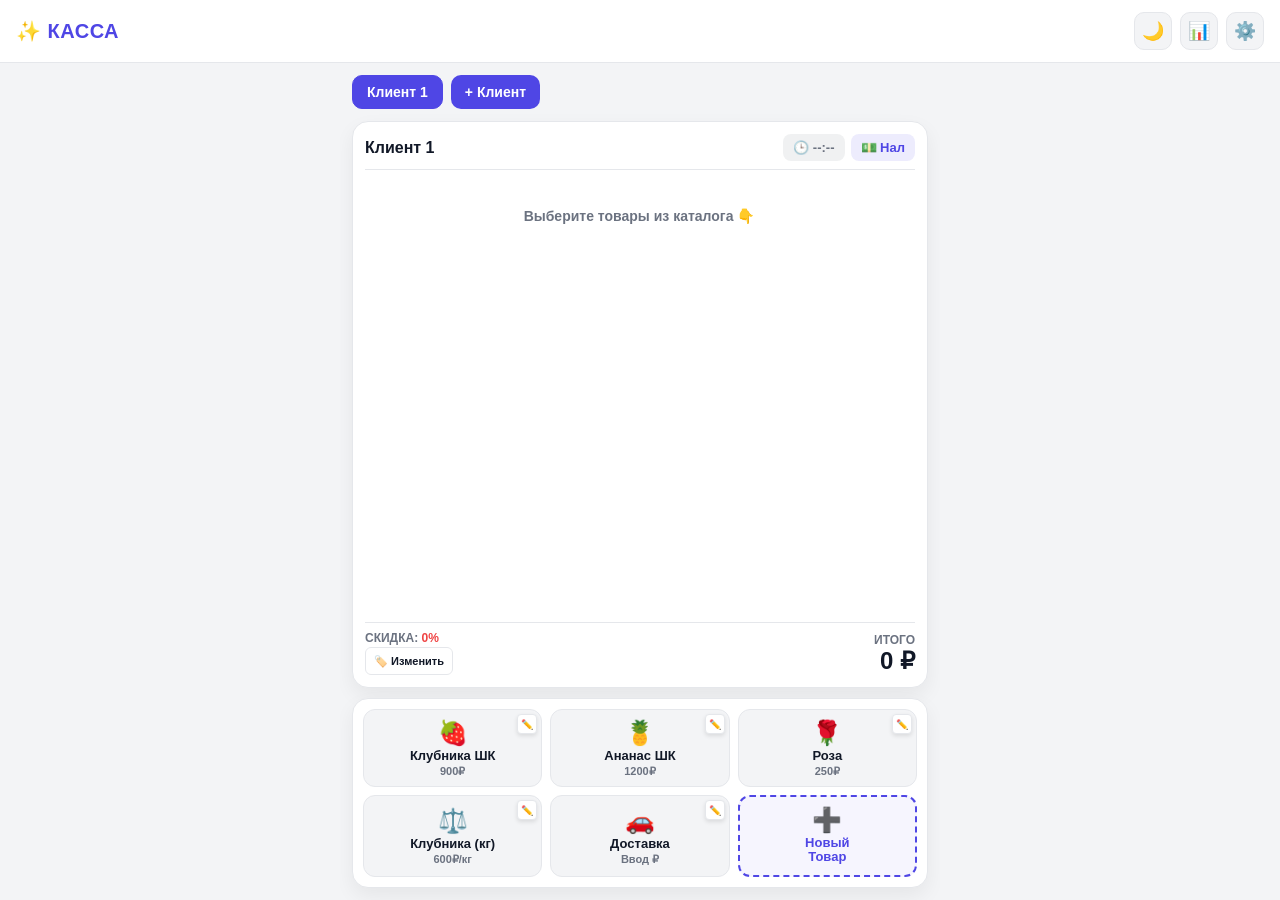
==== index.html @ 8dd8ebcc "Update API model version in fetch request" ====
<!DOCTYPE html>
<html lang="ru">
<head>
    <meta charset="UTF-8">
    <meta name="viewport" content="width=device-width, initial-scale=1.0, maximum-scale=1.0, user-scalable=no, viewport-fit=cover">
    <title>Моя Касса с Gemini</title>
    <style>
        :root {
            --bg-gradient: #f3f4f6;
            --glass-card: #ffffff;
            --text-main: #111827;
            --text-muted: #6b7280;
            --primary: #4f46e5;
            --accent-green: #10b981;
            --accent-red: #ef4444;
            --border: #e5e7eb;
            --shadow: 0 8px 20px rgba(0, 0, 0, 0.06);
        }

        [data-theme="dark"] {
            --bg-gradient: #0f172a;
            --glass-card: #1e293b;
            --text-main: #f8fafc;
            --text-muted: #94a3b8;
            --primary: #6366f1;
            --accent-green: #34d399;
            --accent-red: #f87171;
            --border: #334155;
            --shadow: 0 8px 20px rgba(0, 0, 0, 0.3);
        }

        * { box-sizing: border-box; margin: 0; padding: 0; font-family: -apple-system, BlinkMacSystemFont, "Segoe UI", Roboto, Helvetica, Arial, sans-serif; -webkit-tap-highlight-color: transparent; }

        body {
            background: var(--bg-gradient); color: var(--text-main);
            height: 100vh; height: 100dvh; display: flex; flex-direction: column; overflow: hidden;
        }

        header {
            display: flex; justify-content: space-between; align-items: center;
            padding: 12px 16px; background: var(--glass-card); border-bottom: 1px solid var(--border);
            flex-shrink: 0;
        }
        .brand { font-size: 20px; font-weight: 800; color: var(--primary); letter-spacing: 0.5px; }
        .header-tools { display: flex; gap: 8px; }
        .btn-icon {
            width: 38px; height: 38px; border-radius: 10px; background: var(--bg-gradient);
            border: 1px solid var(--border); display: flex; align-items: center; justify-content: center;
            font-size: 18px; cursor: pointer; color: var(--text-main);
        }

        .workspace {
            flex: 1; display: flex; flex-direction: column; padding: 12px; gap: 10px; overflow: hidden; max-width: 600px; width: 100%; margin: 0 auto;
        }

        /* ТАБЫ */
        .clients-bar {
            display: flex; gap: 8px; overflow-x: auto; padding-bottom: 2px; flex-shrink: 0;
        }
        .client-tab {
            background: var(--glass-card); border: 1px solid var(--border);
            padding: 8px 14px; border-radius: 10px; font-size: 14px; font-weight: 700;
            white-space: nowrap; cursor: pointer; color: var(--text-muted); display: flex; align-items: center; gap: 6px;
        }
        .client-tab.active { background: var(--primary); color: #fff; border-color: var(--primary); }
        .client-tab-add { background: var(--primary); color: #fff; border: none; }

        /* КАРТОЧКА ЧЕКА */
        .receipt-card {
            flex: 1; min-height: 0; background: var(--glass-card); border: 1px solid var(--border);
            border-radius: 16px; display: flex; flex-direction: column; padding: 12px; overflow: hidden; box-shadow: var(--shadow);
        }

        .receipt-header-row {
            display: flex; justify-content: space-between; align-items: center; margin-bottom: 8px;
            padding-bottom: 8px; border-bottom: 1px solid var(--border); flex-shrink: 0;
        }
        .client-input {
            background: transparent; border: none; font-size: 16px; font-weight: 700; color: var(--text-main); outline: none; width: 50%;
        }
        .header-badges { display: flex; gap: 6px; align-items: center; }
        .pay-badge, .time-badge {
            background: rgba(79, 70, 229, 0.1); color: var(--primary); padding: 6px 10px;
            border-radius: 8px; font-size: 13px; font-weight: 700; cursor: pointer;
        }
        .time-badge { background: rgba(107, 114, 128, 0.1); color: var(--text-muted); }

        .cart-list {
            flex: 1; min-height: 0; overflow-y: auto; display: flex; flex-direction: column; gap: 8px; padding-right: 2px;
        }

        .cart-item {
            display: flex; justify-content: space-between; align-items: center;
            background: var(--bg-gradient); padding: 10px 12px; border-radius: 12px; border: 1px solid var(--border);
            cursor: pointer; transition: background 0.1s; flex-shrink: 0;
        }
        .cart-item:active { opacity: 0.8; }
        .cart-item-info h5 { font-size: 15px; font-weight: 700; margin-bottom: 2px; }
        .cart-item-info span { font-size: 13px; color: var(--text-muted); font-weight: 600; }
        
        .cart-item-controls { display: flex; align-items: center; gap: 6px; }
        .mini-btn {
            width: 28px; height: 28px; border-radius: 6px; border: 1px solid var(--border); background: var(--glass-card);
            color: var(--text-main); font-weight: 700; display: flex; align-items: center; justify-content: center; cursor: pointer; font-size: 14px;
        }
        .mini-btn.del { color: var(--accent-red); }

        .receipt-footer {
            margin-top: 8px; padding-top: 8px; border-top: 1px solid var(--border);
            display: flex; justify-content: space-between; align-items: flex-end; flex-shrink: 0;
        }
        .total-label { font-size: 12px; text-transform: uppercase; color: var(--text-muted); font-weight: 700; }
        .total-sum { font-size: 24px; font-weight: 900; }

        /* КАТАЛОГ СЕТКА */
        .catalog-container {
            height: 190px; background: var(--glass-card); border: 1px solid var(--border);
            border-radius: 16px; padding: 10px; display: grid; grid-template-columns: repeat(3, 1fr);
            gap: 8px; overflow-y: auto; flex-shrink: 0; box-shadow: var(--shadow);
        }

        .product-tile {
            background: var(--bg-gradient); border: 1px solid var(--border); border-radius: 12px;
            padding: 8px; display: flex; flex-direction: column; align-items: center; justify-content: center;
            cursor: pointer; text-align: center; position: relative; height: 100%;
        }
        .product-tile .icon { font-size: 24px; margin-bottom: 2px; }
        .product-tile .name { font-size: 13px; font-weight: 700; color: var(--text-main); line-height: 1.1; margin-bottom: 2px;}
        .product-tile .price { font-size: 11px; font-weight: 600; color: var(--text-muted); }
        .product-tile.add-tile { border: 2px dashed var(--primary); background: rgba(79, 70, 229, 0.05); }
        .product-tile.add-tile .name { color: var(--primary); }

        .edit-prod-btn {
            position: absolute; top: 4px; right: 4px; width: 20px; height: 20px;
            background: var(--glass-card); border: 1px solid var(--border); border-radius: 4px;
            display: flex; align-items: center; justify-content: center; font-size: 10px;
            color: var(--text-muted); cursor: pointer; box-shadow: 0 2px 4px rgba(0,0,0,0.1);
        }

        /* МОДАЛКИ */
        .overlay {
            display: none; position: fixed; inset: 0; background: rgba(0,0,0,0.5); backdrop-filter: blur(4px);
            z-index: 100; justify-content: center; align-items: center; padding: 16px;
        }
        .modal {
            background: var(--glass-card); width: 100%; max-width: 360px; border-radius: 20px;
            padding: 20px; border: 1px solid var(--border); box-shadow: 0 20px 40px rgba(0,0,0,0.2);
        }
        .modal-title { font-size: 18px; font-weight: 800; margin-bottom: 14px; display: flex; justify-content: space-between; align-items: center; }
        .input-box, .select-box {
            width: 100%; background: var(--bg-gradient); border: 1px solid var(--border);
            padding: 12px; border-radius: 12px; font-size: 15px; font-weight: 600; color: var(--text-main); outline: none; margin-bottom: 10px;
        }
        .btn-action {
            width: 100%; padding: 14px; border-radius: 12px; border: none; font-size: 15px; font-weight: 700; cursor: pointer;
        }
        .btn-action.primary { background: var(--primary); color: #fff; margin-top: 4px; }
        .btn-action.gemini { background: linear-gradient(135deg, #6366f1, #a855f7); color: #fff; margin-top: 8px; }
        .btn-action.secondary { background: var(--bg-gradient); color: var(--text-main); border: 1px solid var(--border); margin-bottom: 6px; text-align: left; }
        
        .preset-weights { display: grid; grid-template-columns: repeat(3, 1fr); gap: 6px; margin-bottom: 10px; }
        .preset-btn { background: var(--bg-gradient); border: 1px solid var(--border); padding: 10px; border-radius: 8px; font-weight: 700; cursor: pointer; font-size: 13px; text-align: center; color: var(--text-main); }
        
        .report-box {
            background: var(--bg-gradient); padding: 12px; border-radius: 12px; font-family: monospace;
            font-size: 12px; max-height: 40vh; overflow-y: auto; border: 1px solid var(--border); margin-bottom: 10px; white-space: pre-wrap;
        }

        .ai-analysis-output {
            background: var(--bg-gradient); padding: 12px; border-radius: 12px; font-size: 13px;
            max-height: 45vh; overflow-y: auto; border: 1px solid var(--border); margin-bottom: 10px; line-height: 1.4;
        }
    </style>
</head>
<body data-theme="light">

    <header>
        <div class="brand">✨ КАССА</div>
        <div class="header-tools">
            <div class="btn-icon" onclick="toggleTheme()" id="themeBtn">🌙</div>
            <div class="btn-icon" onclick="openReport()">📊</div>
            <div class="btn-icon" onclick="openSettings()">⚙️</div>
        </div>
    </header>

    <div class="workspace">
        <!-- ТАБЫ КЛИЕНТОВ -->
        <div class="clients-bar" id="clientsBar">
            <button class="client-tab client-tab-add" onclick="addNewClient()">+ Клиент</button>
        </div>

        <!-- ЧЕК КЛИЕНТА -->
        <div class="receipt-card">
            <div class="receipt-header-row">
                <input type="text" class="client-input" id="clientNameInput" placeholder="Клиент..." oninput="updateClientName()">
                <div class="header-badges">
                    <div class="time-badge" id="timeBadge" onclick="openModal('modalTime')" title="Время перевода/терминала">🕒 --:--</div>
                    <div class="pay-badge" id="payBadge" onclick="openModal('modalPay')">💵 Нал</div>
                </div>
            </div>

            <div class="cart-list" id="cartList"></div>

            <div class="receipt-footer">
                <div>
                    <div class="total-label">Скидка: <span id="discountLabel" style="color:var(--accent-red)">0%</span></div>
                    <button class="mini-btn" style="width:auto; padding:0 8px; font-size:11px; margin-top:2px;" onclick="openModal('modalDiscount')">🏷️ Изменить</button>
                </div>
                <div style="text-align: right;">
                    <div class="total-label">ИТОГО</div>
                    <div class="total-sum" id="totalSum">0 ₽</div>
                </div>
            </div>
        </div>

        <!-- КАТАЛОГ -->
        <div class="catalog-container" id="catalogGrid"></div>
    </div>

    <!-- МОДАЛКА ВЕСА / ДОСТАВКИ -->
    <div class="overlay" id="modalWeight">
        <div class="modal">
            <div class="modal-title"><span id="weightModalTitle">Значение</span> <div class="btn-icon" style="width:30px; height:30px; font-size:12px;" onclick="closeModal('modalWeight')">✕</div></div>
            <div class="preset-weights" id="weightPresetsContainer">
                <div class="preset-btn" onclick="selectWeightPreset(250)">250 г</div>
                <div class="preset-btn" onclick="selectWeightPreset(500)">500 г</div>
                <div class="preset-btn" onclick="selectWeightPreset(1000)">1 кг</div>
            </div>
            <input type="number" class="input-box" id="weightInput" placeholder="Число...">
            <button class="btn-action primary" onclick="confirmWeightItem()">Добавить в чек</button>
        </div>
    </div>

    <!-- МОДАЛКА ВРЕМЕНИ -->
    <div class="overlay" id="modalTime">
        <div class="modal">
            <div class="modal-title">Время перевода/терминала <div class="btn-icon" style="width:30px; height:30px; font-size:12px;" onclick="closeModal('modalTime')">✕</div></div>
            <input type="text" class="input-box" id="timeInput" placeholder="например: 14:35">
            <button class="btn-action primary" onclick="saveTime()">Сохранить время</button>
            <button class="btn-action secondary" style="margin-top:6px; text-align:center;" onclick="clearTime()">Сбросить время</button>
        </div>
    </div>

    <!-- МОДАЛКА РЕДАКТИРОВАНИЯ ТОВАРА В ЧЕКЕ -->
    <div class="overlay" id="modalEditItem">
        <div class="modal">
            <div class="modal-title"><span id="editItemTitle">Изменить товар</span> <div class="btn-icon" style="width:30px; height:30px; font-size:12px;" onclick="closeModal('modalEditItem')">✕</div></div>
            <input type="number" class="input-box" id="editItemInput" placeholder="Новое значение...">
            <button class="btn-action primary" onclick="saveEditedItem()">Сохранить</button>
            <button class="btn-action secondary" style="color:var(--accent-red); margin-top:10px; text-align:center;" onclick="deleteEditedItem()">🗑️ Удалить</button>
        </div>
    </div>

    <!-- МОДАЛКА ДОБАВЛЕНИЯ ТОВАРА В КАТАЛОГ -->
    <div class="overlay" id="modalAddProduct">
        <div class="modal">
            <div class="modal-title">Новый товар <div class="btn-icon" style="width:30px; height:30px; font-size:12px;" onclick="closeModal('modalAddProduct')">✕</div></div>
            <input type="text" class="input-box" id="newProdName" placeholder="Название...">
            <input type="number" class="input-box" id="newProdPrice" placeholder="Цена (₽)...">
            <select class="select-box" id="newProdType">
                <option value="piece">Штучный</option>
                <option value="weight">Весовой (в граммах)</option>
                <option value="delivery">Произвольная доставка</option>
            </select>
            <button class="btn-action primary" onclick="saveNewProduct()">Добавить в каталог</button>
        </div>
    </div>

    <!-- МОДАЛКА ИЗМЕНЕНИЯ ТОВАРА КАТАЛОГА -->
    <div class="overlay" id="modalEditCatalog">
        <div class="modal">
            <div class="modal-title">Настройки товара <div class="btn-icon" style="width:30px; height:30px; font-size:12px;" onclick="closeModal('modalEditCatalog')">✕</div></div>
            <input type="text" class="input-box" id="editCatName" placeholder="Название">
            <input type="number" class="input-box" id="editCatPrice" placeholder="Цена">
            <select class="select-box" id="editCatType">
                <option value="piece">Штучный</option>
                <option value="weight">Весовой (в граммах)</option>
                <option value="delivery">Произвольная доставка</option>
            </select>
            <button class="btn-action primary" onclick="saveCatalogEdits()">💾 Сохранить</button>
            <button class="btn-action secondary" style="color:var(--accent-red); margin-top:10px; text-align:center;" onclick="deleteFromCatalog()">🗑️ Удалить</button>
        </div>
    </div>

    <!-- МОДАЛКА ОПЛАТЫ -->
    <div class="overlay" id="modalPay">
        <div class="modal">
            <div class="modal-title">Оплата <div class="btn-icon" style="width:30px; height:30px; font-size:12px;" onclick="closeModal('modalPay')">✕</div></div>
            <button class="btn-action secondary" style="color:var(--accent-green)" onclick="setPay('Нал')">💵 Наличные</button>
            <button class="btn-action secondary" style="color:var(--primary)" onclick="setPay('Перевод')">📱 Перевод</button>
            <button class="btn-action secondary" style="color:#f59e0b" onclick="setPay('Терминал')">💳 Терминал</button>
            <button class="btn-action secondary" style="color:var(--accent-red)" onclick="setPay('Долг')">📝 В долг</button>
        </div>
    </div>

    <!-- МОДАЛКА СКИДКИ -->
    <div class="overlay" id="modalDiscount">
        <div class="modal">
            <div class="modal-title">Скидка <div class="btn-icon" style="width:30px; height:30px; font-size:12px;" onclick="closeModal('modalDiscount')">✕</div></div>
            <div class="preset-weights" style="grid-template-columns: repeat(3, 1fr);">
                <div class="preset-btn" onclick="setDiscount(0)">0%</div>
                <div class="preset-btn" onclick="setDiscount(5)">5%</div>
                <div class="preset-btn" onclick="setDiscount(10)">10%</div>
                <div class="preset-btn" onclick="setDiscount(15)">15%</div>
                <div class="preset-btn" onclick="setDiscount(20)">20%</div>
                <div class="preset-btn" onclick="setDiscount(25)">25%</div>
            </div>
        </div>
    </div>

    <!-- МОДАЛКА ОТЧЕТА И GEMINI -->
    <div class="overlay" id="modalReport">
        <div class="modal" style="max-width: 400px;">
            <div class="modal-title">Отчет смены <div class="btn-icon" style="width:30px; height:30px; font-size:12px;" onclick="closeModal('modalReport')">✕</div></div>
            <div class="report-box" id="reportContent"></div>
            <button class="btn-action primary" onclick="copyReport()">📋 Скопировать отчет</button>
            <button class="btn-action gemini" onclick="runGeminiAnalysis()">🤖 Анализ с Gemini AI</button>
        </div>
    </div>

    <!-- МОДАЛКА РЕЗУЛЬТАТА АНАЛИЗА GEMINI -->
    <div class="overlay" id="modalGeminiResult">
        <div class="modal" style="max-width: 420px;">
            <div class="modal-title">🤖 Анализ Gemini AI <div class="btn-icon" style="width:30px; height:30px; font-size:12px;" onclick="closeModal('modalGeminiResult')">✕</div></div>
            <div class="ai-analysis-output" id="geminiOutputText">⏳ Анализируем данные смены...</div>
            <button class="btn-action primary" onclick="closeModal('modalGeminiResult')">Понятно</button>
        </div>
    </div>

    <!-- МОДАЛКА НАСТРОЕК -->
    <div class="overlay" id="modalSettings">
        <div class="modal">
            <div class="modal-title">Настройки <div class="btn-icon" style="width:30px; height:30px; font-size:12px;" onclick="closeModal('modalSettings')">✕</div></div>
            <div style="margin-bottom: 10px;">
                <label style="font-size:13px; font-weight:700; color:var(--text-muted); display:block; margin-bottom:4px;">Начальная касса (₽)</label>
                <input type="number" class="input-box" id="startCashInput" placeholder="0" oninput="updateStartCash()">
            </div>
            <div style="margin-bottom: 10px;">
                <label style="font-size:13px; font-weight:700; color:var(--text-muted); display:block; margin-bottom:4px;">Google Gemini API Ключ</label>
                <input type="password" class="input-box" id="apiKeyInput" placeholder="AIzaSy..." oninput="updateApiKey()">
            </div>
            <button class="btn-action secondary" style="color:var(--accent-red); text-align:center;" onclick="resetAllData()">🚨 Сбросить смену и данные</button>
        </div>
    </div>

    <script>
        let catalog = [
            { id: 1, name: "Клубника ШК", icon: "🍓", price: 900, type: "piece" },
            { id: 2, name: "Ананас ШК", icon: "🍍", price: 1200, type: "piece" },
            { id: 3, name: "Роза", icon: "🌹", price: 250, type: "piece" },
            { id: 4, name: "Клубника (кг)", icon: "⚖️", price: 600, type: "weight" },
            { id: 5, name: "Доставка", icon: "🚗", price: 0, type: "delivery" }
        ];

        let state = {
            theme: 'light',
            startCash: 0,
            expenses: 0,
            apiKey: '',
            activeClient: 0,
            clients: [{ id: 1, name: 'Клиент 1', items: [], pay: 'Нал', time: '', discount: 0 }]
        };

        let activeProductForModal = null;
        let editingItemUid = null;
        let editingCatalogId = null;

        function init() {
            try {
                const saved = localStorage.getItem('pos_state_v9');
                if (saved) state = JSON.parse(saved);
                const savedCat = localStorage.getItem('pos_cat_v9');
                if (savedCat) catalog = JSON.parse(savedCat);
            } catch(e) {}

            applyTheme();
            renderClientsBar();
            renderCatalog();
            renderActiveClient();
        }

        function saveData() { try { localStorage.setItem('pos_state_v9', JSON.stringify(state)); } catch(e) {} }
        function saveCatalog() { try { localStorage.setItem('pos_cat_v9', JSON.stringify(catalog)); } catch(e) {} }

        function applyTheme() {
            document.body.setAttribute('data-theme', state.theme);
            document.getElementById('themeBtn').innerText = state.theme === 'dark' ? '☀️' : '🌙';
        }

        function toggleTheme() {
            state.theme = state.theme === 'dark' ? 'light' : 'dark';
            applyTheme(); saveData();
        }

        function openModal(id) { 
            if(id === 'modalSettings') {
                document.getElementById('startCashInput').value = state.startCash || '';
                document.getElementById('apiKeyInput').value = state.apiKey || '';
            }
            document.getElementById(id).style.display = 'flex'; 
        }
        function closeModal(id) { document.getElementById(id).style.display = 'none'; }
        function openSettings() { openModal('modalSettings'); }

        function updateStartCash() {
            state.startCash = parseInt(document.getElementById('startCashInput').value) || 0;
            saveData();
        }

        function updateApiKey() {
            state.apiKey = document.getElementById('apiKeyInput').value.trim();
            saveData();
        }

        // КЛИЕНТЫ
        function renderClientsBar() {
            const bar = document.getElementById('clientsBar');
            bar.innerHTML = '';
            state.clients.forEach((cli, idx) => {
                bar.innerHTML += `
                    <div class="client-tab ${idx === state.activeClient ? 'active' : ''}" onclick="switchClient(${idx})">
                        ${cli.name || ('Клиент ' + (idx+1))} 
                        ${state.clients.length > 1 ? `<span onclick="event.stopPropagation(); removeClient(${idx})" style="opacity:0.6; margin-left:4px; font-size:14px;">✕</span>` : ''}
                    </div>
                `;
            });
            bar.innerHTML += `<button class="client-tab client-tab-add" onclick="addNewClient()">+ Клиент</button>`;
        }

        function addNewClient() {
            state.clients.push({ id: Date.now(), name: `Клиент ${state.clients.length + 1}`, items: [], pay: 'Нал', time: '', discount: 0 });
            state.activeClient = state.clients.length - 1;
            saveData(); renderClientsBar(); renderActiveClient();
        }

        function switchClient(idx) { state.activeClient = idx; renderClientsBar(); renderActiveClient(); }

        function removeClient(idx) {
            if(state.clients.length <= 1) return;
            state.clients.splice(idx, 1);
            if(state.activeClient >= state.clients.length) state.activeClient = state.clients.length - 1;
            saveData(); renderClientsBar(); renderActiveClient();
        }

        function getCurClient() { return state.clients[state.activeClient]; }

        function updateClientName() {
            getCurClient().name = document.getElementById('clientNameInput').value;
            saveData(); renderClientsBar();
        }

        function saveTime() {
            let val = document.getElementById('timeInput').value.trim();
            getCurClient().time = val;
            saveData(); renderActiveClient(); closeModal('modalTime');
        }

        function clearTime() {
            getCurClient().time = '';
            saveData(); renderActiveClient(); closeModal('modalTime');
        }

        // КАТАЛОГ
        function renderCatalog() {
            const grid = document.getElementById('catalogGrid');
            grid.innerHTML = '';
            catalog.forEach(item => {
                let priceSub = item.type === 'delivery' ? 'Ввод ₽' : (item.type === 'weight' ? `${item.price}₽/кг` : `${item.price}₽`);
                grid.innerHTML += `
                    <div class="product-tile" onclick="handleCatalogClick(${item.id})">
                        <div class="edit-prod-btn" onclick="openEditCatalogModal(${item.id}, event)">✏️</div>
                        <div class="icon">${item.icon || '📦'}</div>
                        <div class="name">${item.name}</div>
                        <div class="price">${priceSub}</div>
                    </div>
                `;
            });
            grid.innerHTML += `
                <div class="product-tile add-tile" onclick="openModal('modalAddProduct')">
                    <div class="icon">➕</div>
                    <div class="name">Новый<br>Товар</div>
                </div>
            `;
        }

        function openEditCatalogModal(id, event) {
            event.stopPropagation();
            const item = catalog.find(x => x.id === id);
            if(!item) return;
            editingCatalogId = id;
            document.getElementById('editCatName').value = item.name;
            document.getElementById('editCatPrice').value = item.price;
            document.getElementById('editCatType').value = item.type;
            openModal('modalEditCatalog');
        }

        function saveCatalogEdits() {
            let item = catalog.find(x => x.id === editingCatalogId);
            if(item) {
                item.name = document.getElementById('editCatName').value || item.name;
                item.price = parseInt(document.getElementById('editCatPrice').value) || 0;
                let newType = document.getElementById('editCatType').value;
                item.type = newType;
                item.icon = newType === 'weight' ? '⚖️' : (newType === 'delivery' ? '🚗' : '📦');
                saveCatalog(); renderCatalog(); closeModal('modalEditCatalog');
            }
        }

        function deleteFromCatalog() {
            if(confirm('Удалить товар из каталога?')) {
                catalog = catalog.filter(x => x.id !== editingCatalogId);
                saveCatalog(); renderCatalog(); closeModal('modalEditCatalog');
            }
        }

        function saveNewProduct() {
            let name = document.getElementById('newProdName').value.trim();
            let price = parseInt(document.getElementById('newProdPrice').value) || 0;
            let type = document.getElementById('newProdType').value;
            if(!name) return alert('Введите название');

            catalog.push({
                id: Date.now(),
                name: name,
                icon: type === 'weight' ? '⚖️' : (type === 'delivery' ? '🚗' : '📦'),
                price: price,
                type: type
            });
            saveCatalog(); renderCatalog(); closeModal('modalAddProduct');
            document.getElementById('newProdName').value = '';
            document.getElementById('newProdPrice').value = '';
        }

        function handleCatalogClick(id) {
            const item = catalog.find(x => x.id === id);
            if(!item) return;
            const cli = getCurClient();

            if (item.type === 'piece') {
                let existing = cli.items.find(i => i.catalogId === item.id && i.type === 'piece');
                if (existing) {
                    existing.qty += 1;
                    existing.sum = existing.qty * existing.price;
                } else {
                    cli.items.push({ uid: Date.now() + Math.random(), catalogId: item.id, icon: item.icon, name: item.name, qty: 1, unit: 'шт', price: item.price, sum: item.price, type: 'piece' });
                }
                saveData(); renderActiveClient();
            } else {
                activeProductForModal = item;
                document.getElementById('weightModalTitle').innerText = item.type === 'weight' ? `Вес: ${item.name}` : `Сумма доставки`;
                document.getElementById('weightInput').value = '';
                document.getElementById('weightPresetsContainer').style.display = item.type === 'weight' ? 'grid' : 'none';
                openModal('modalWeight');
                setTimeout(() => document.getElementById('weightInput').focus(), 100);
            }
        }

        function selectWeightPreset(grams) { document.getElementById('weightInput').value = grams; }

        function confirmWeightItem() {
            const val = parseInt(document.getElementById('weightInput').value) || 0;
            if(val <= 0 || !activeProductForModal) return;
            const cli = getCurClient();

            if (activeProductForModal.type === 'weight') {
                let sum = Math.round((val / 1000) * activeProductForModal.price);
                cli.items.push({ uid: Date.now() + Math.random(), catalogId: activeProductForModal.id, icon: activeProductForModal.icon, name: activeProductForModal.name, qty: val, unit: 'г', price: activeProductForModal.price, sum: sum, type: 'weight' });
            } else if (activeProductForModal.type === 'delivery') {
                cli.items.push({ uid: Date.now() + Math.random(), catalogId: activeProductForModal.id, icon: activeProductForModal.icon, name: activeProductForModal.name, qty: 1, unit: '', price: val, sum: val, type: 'delivery' });
            }

            saveData(); renderActiveClient(); closeModal('modalWeight');
        }

        // РАБОТА С ЧЕКОМ
        function changeQty(uid, delta, event) {
            if(event) event.stopPropagation();
            const cli = getCurClient();
            let idx = cli.items.findIndex(i => i.uid === uid);
            if(idx === -1) return;
            let item = cli.items[idx];

            if(item.type === 'piece') {
                item.qty += delta;
                if(item.qty <= 0) cli.items.splice(idx, 1);
                else item.sum = item.qty * item.price;
            } else {
                cli.items.splice(idx, 1);
            }
            saveData(); renderActiveClient();
        }

        function openEditItemModal(uid) {
            const cli = getCurClient();
            let item = cli.items.find(i => i.uid === uid);
            if(!item) return;
            editingItemUid = uid;
            document.getElementById('editItemTitle').innerText = `Изменить: ${item.name}`;
            document.getElementById('editItemInput').value = item.qty;
            openModal('modalEditItem');
            setTimeout(() => document.getElementById('editItemInput').focus(), 100);
        }

        function saveEditedItem() {
            const val = parseInt(document.getElementById('editItemInput').value) || 0;
            if(val <= 0) { deleteEditedItem(); return; }
            const cli = getCurClient();
            let item = cli.items.find(i => i.uid === editingItemUid);
            if(item) {
                item.qty = val;
                if(item.type === 'weight') {
                    item.sum = Math.round((val / 1000) * item.price);
                } else if(item.type === 'piece') {
                    item.sum = val * item.price;
                } else if(item.type === 'delivery') {
                    item.sum = val;
                    item.price = val;
                }
            }
            saveData(); renderActiveClient(); closeModal('modalEditItem');
        }

        function deleteEditedItem() {
            const cli = getCurClient();
            cli.items = cli.items.filter(i => i.uid !== editingItemUid);
            saveData(); renderActiveClient(); closeModal('modalEditItem');
        }

        function renderActiveClient() {
            const cli = getCurClient();
            document.getElementById('clientNameInput').value = cli.name || '';
            document.getElementById('payBadge').innerText = `💵 ${cli.pay}`;
            
            const timeBadge = document.getElementById('timeBadge');
            if(cli.time) {
                timeBadge.innerText = `🕒 ${cli.time}`;
                timeBadge.style.color = 'var(--primary)';
            } else {
                timeBadge.innerText = `🕒 --:--`;
                timeBadge.style.color = 'var(--text-muted)';
            }
            
            document.getElementById('discountLabel').innerText = `${cli.discount}%`;

            const list = document.getElementById('cartList');
            list.innerHTML = '';
            let rawSum = 0;

            if(!cli.items || cli.items.length === 0) {
                list.innerHTML = `<div style="text-align:center; padding:30px 0; color:var(--text-muted); font-size:14px; font-weight:600;">Выберите товары из каталога 👇</div>`;
            } else {
                cli.items.forEach(it => {
                    rawSum += it.sum;
                    let controls = it.type === 'piece' ? `
                        <button class="mini-btn ${it.qty === 1 ? 'del' : ''}" onclick="changeQty(${it.uid}, -1, event)">${it.qty === 1 ? '✕' : '-'}</button>
                        <span style="font-size:14px; font-weight:800; min-width:20px; text-align:center;">${it.qty}</span>
                        <button class="mini-btn" onclick="changeQty(${it.uid}, 1, event)">+</button>
                    ` : `
                        <span style="font-size:13px; font-weight:700; margin-right:4px;">${it.qty}${it.unit}</span>
                        <button class="mini-btn del" onclick="changeQty(${it.uid}, -1, event)">✕</button>
                    `;

                    list.innerHTML += `
                        <div class="cart-item" onclick="openEditItemModal(${it.uid})">
                            <div class="cart-item-info">
                                <h5>${it.icon} ${it.name}</h5>
                                <span>${it.sum.toLocaleString('ru-RU')} ₽</span>
                            </div>
                            <div class="cart-item-controls" onclick="event.stopPropagation()">${controls}</div>
                        </div>
                    `;
                });
            }

            let finalSum = Math.round(rawSum * (1 - cli.discount / 100));
            document.getElementById('totalSum').innerText = `${finalSum.toLocaleString('ru-RU')} ₽`;
        }

        function setPay(method) { 
            getCurClient().pay = method; 
            saveData(); renderActiveClient(); closeModal('modalPay'); 
            if(method === 'Перевод' || method === 'Терминал') {
                document.getElementById('timeInput').value = getCurClient().time || '';
                openModal('modalTime');
            }
        }
        
        function setDiscount(val) { getCurClient().discount = val; saveData(); renderActiveClient(); closeModal('modalDiscount'); }

        function resetAllData() {
            if(confirm('Сбросить смену и данные?')) {
                localStorage.clear();
                location.reload();
            }
        }

        function generateReport() {
            let txt = `🍓ОТЧЕТ ПО СМЕНЕ🍓\n`;
            
            let totalCash = 0;
            let totalCard = 0;
            let totalDelivery = 0;

            state.clients.forEach((cli, idx) => {
                if(!cli.items || cli.items.length === 0) return;
                
                txt += `\n👤 ${cli.name || ('Клиент ' + (idx+1))}\n`;
                let sub = 0;

                cli.items.forEach(it => {
                    txt += `• ${it.name} (${it.qty}${it.unit}) — ${it.sum} руб\n`;
                    sub += it.sum;
                    if(it.type === 'delivery') {
                        totalDelivery += it.sum;
                    }
                });

                let final = Math.round(sub * (1 - cli.discount / 100));

                if(cli.discount > 0) {
                    txt += `Скидка: ${cli.discount}%\n`;
                }

                if(cli.pay === 'Нал') {
                    totalCash += final;
                    txt += `💳 Оплата: Наличные (${final} руб)\n`;
                } else if(cli.pay === 'Перевод') {
                    totalCard += final;
                    txt += `💳 Оплата: Перевод${cli.time ? ' ' + cli.time : ''} (${final} руб)\n`;
                } else if(cli.pay === 'Терминал') {
                    totalCard += final;
                    txt += `💳 Оплата: Терминал${cli.time ? ' ' + cli.time : ''} (${final} руб)\n`;
                } else {
                    totalCard += final;
                    txt += `💳 Оплата: ${cli.pay} (${final} руб)\n`;
                }
            });

            let deliveryFromCash = Math.min(totalCash, totalDelivery);
            let remainingDelivery = totalDelivery - deliveryFromCash;
            
            let finalNetCash = totalCash - deliveryFromCash;
            let finalStartCash = state.startCash - remainingDelivery;
            let totalRevenue = finalNetCash + totalCard;

            txt += `\n-------------------\n`;
            txt += `💸 Расходы: ${state.expenses} руб\n`;
            txt += `💵 Наличные: ${finalNetCash} руб\n`;
            if(totalDelivery > 0) {
                txt += `(Доставка: -${totalDelivery} руб)\n`;
            }
            if(state.startCash > 0 || remainingDelivery > 0) {
                txt += `🏦 Начальная касса: ${finalStartCash} руб${remainingDelivery > 0 ? ` (вычтен остаток доставки: -${remainingDelivery} руб)` : ''}\n`;
            }
            txt += `📱 Переводы/Терминал: ${totalCard} руб\n`;
            txt += `💰 ИТОГО КАССА: ${totalRevenue - state.expenses} руб`;

            return txt;
        }

        function openReport() {
            document.getElementById('reportContent').innerText = generateReport();
            openModal('modalReport');
        }

        function copyReport() {
            navigator.clipboard.writeText(generateReport()).then(() => alert('Отчет скопирован!'));
        }

        // Автоматический анализ с помощью Gemini API
        async function runGeminiAnalysis() {
            const apiKey = state.apiKey;
            if (!apiKey) {
                alert("Пожалуйста, укажите ваш Gemini API ключ в настройках (⚙️), чтобы запускать анализ прямо в приложении.");
                openSettings();
                return;
            }

            closeModal('modalReport');
            openModal('modalGeminiResult');
            document.getElementById('geminiOutputText').innerText = "⏳ Отправка отчета в Gemini и анализ данных...";

            const reportText = generateReport();
            const prompt = `Проанализируй этот отчет по кассе смены, выдели, что больше предпочитают по оплате, какие товары больше всего покупают, и дай краткие полезные рекомендации для бизнеса:\n\n` + reportText;

            try {
                const response = await fetch(`https://generativelanguage.googleapis.com/v1beta/models/gemini-2.0-flash:generateContent?key=${apiKey}`, {
                    method: 'POST',
                    headers: { 'Content-Type': 'application/json' },
                    body: JSON.stringify({
                        contents: [{
                            parts: [{ text: prompt }]
                        }]
                    })
                });

                const data = await response.json();
                
                if (data.candidates && data.candidates[0].content.parts[0].text) {
                    let resultText = data.candidates[0].content.parts[0].text;
                    document.getElementById('geminiOutputText').innerText = resultText;
                } else if (data.error) {
                    document.getElementById('geminiOutputText').innerText = "Ошибка API: " + (data.error.message || JSON.stringify(data.error));
                } else {
                    document.getElementById('geminiOutputText').innerText = "Не удалось получить ответ от Gemini.";
                }
            } catch (error) {
                document.getElementById('geminiOutputText').innerText = "Ошибка сети при обращении к Gemini API: " + error.message;
            }
        }

        window.onload = init;
    </script>
</body>
</html>
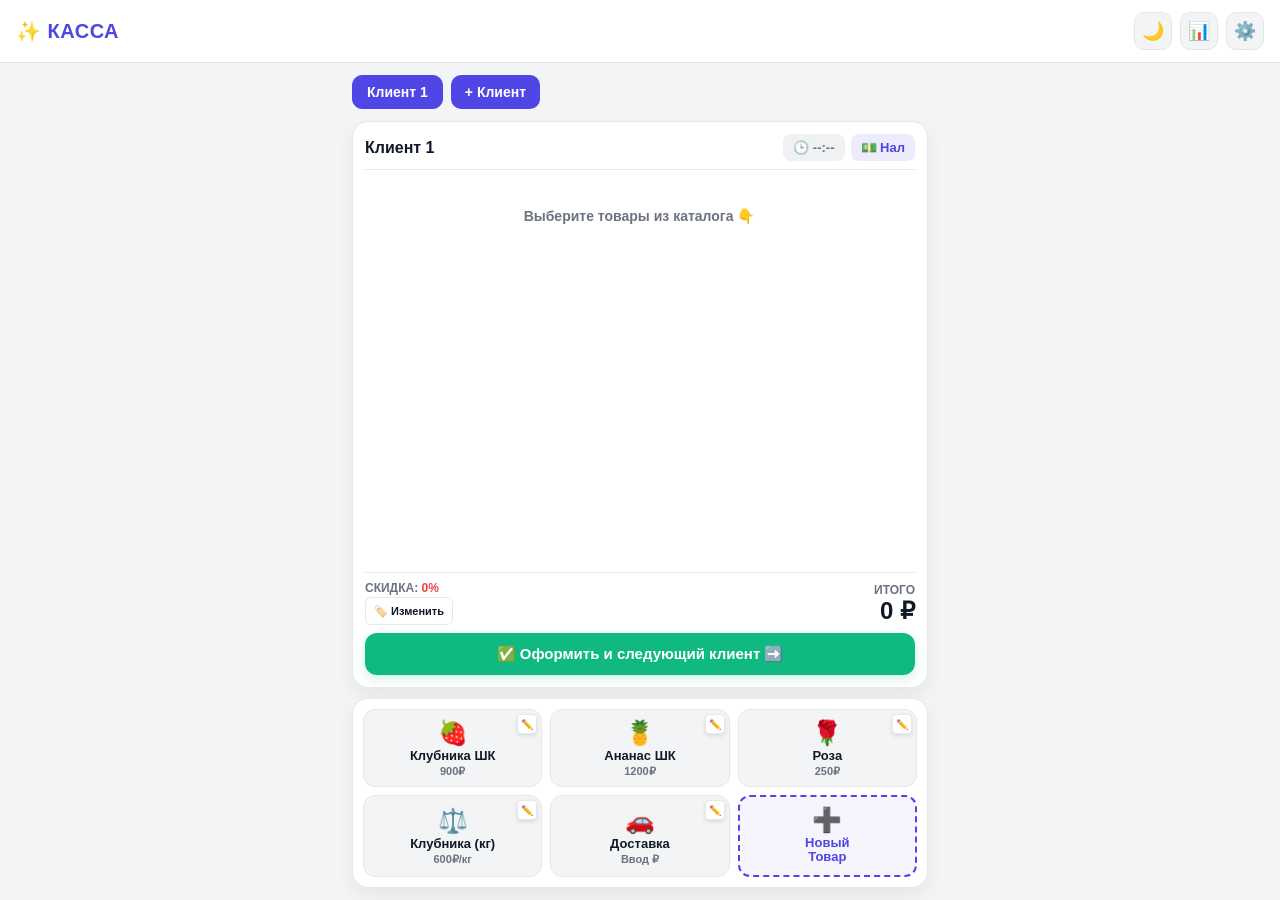
==== commit a941d903: "Add checkout button and update localStorage keys" ====
--- a/index.html
+++ b/index.html
@@ -112,6 +112,12 @@
         .total-label { font-size: 12px; text-transform: uppercase; color: var(--text-muted); font-weight: 700; }
         .total-sum { font-size: 24px; font-weight: 900; }
 
+        .checkout-btn {
+            margin-top: 8px; width: 100%; background: var(--accent-green); color: #fff; border: none;
+            padding: 12px; border-radius: 12px; font-size: 15px; font-weight: 800; cursor: pointer; flex-shrink: 0;
+            box-shadow: 0 4px 12px rgba(16, 185, 129, 0.2); display: flex; align-items: center; justify-content: center; gap: 6px;
+        }
+
         /* КАТАЛОГ СЕТКА */
         .catalog-container {
             height: 190px; background: var(--glass-card); border: 1px solid var(--border);
@@ -211,6 +217,10 @@
                     <div class="total-sum" id="totalSum">0 ₽</div>
                 </div>
             </div>
+
+            <button class="checkout-btn" onclick="finishAndNextClient()">
+                ✅ Оформить и следующий клиент ➡️
+            </button>
         </div>
 
         <!-- КАТАЛОГ -->
@@ -367,9 +377,9 @@
 
         function init() {
             try {
-                const saved = localStorage.getItem('pos_state_v9');
+                const saved = localStorage.getItem('pos_state_v10');
                 if (saved) state = JSON.parse(saved);
-                const savedCat = localStorage.getItem('pos_cat_v9');
+                const savedCat = localStorage.getItem('pos_cat_v10');
                 if (savedCat) catalog = JSON.parse(savedCat);
             } catch(e) {}
 
@@ -379,8 +389,8 @@
             renderActiveClient();
         }
 
-        function saveData() { try { localStorage.setItem('pos_state_v9', JSON.stringify(state)); } catch(e) {} }
-        function saveCatalog() { try { localStorage.setItem('pos_cat_v9', JSON.stringify(catalog)); } catch(e) {} }
+        function saveData() { try { localStorage.setItem('pos_state_v10', JSON.stringify(state)); } catch(e) {} }
+        function saveCatalog() { try { localStorage.setItem('pos_cat_v10', JSON.stringify(catalog)); } catch(e) {} }
 
         function applyTheme() {
             document.body.setAttribute('data-theme', state.theme);
@@ -428,7 +438,16 @@
         }
 
         function addNewClient() {
-            state.clients.push({ id: Date.now(), name: `Клиент ${state.clients.length + 1}`, items: [], pay: 'Нал', time: '', discount: 0 });
+            let nextNum = state.clients.length + 1;
+            state.clients.push({ id: Date.now(), name: `Клиент ${nextNum}`, items: [], pay: 'Нал', time: '', discount: 0 });
+            state.activeClient = state.clients.length - 1;
+            saveData(); renderClientsBar(); renderActiveClient();
+        }
+
+        function finishAndNextClient() {
+            // Создаем нового клиента автоматически и переключаемся на него
+            let nextNum = state.clients.length + 1;
+            state.clients.push({ id: Date.now(), name: `Клиент ${nextNum}`, items: [], pay: 'Нал', time: '', discount: 0 });
             state.activeClient = state.clients.length - 1;
             saveData(); renderClientsBar(); renderActiveClient();
         }
@@ -767,7 +786,6 @@
             navigator.clipboard.writeText(generateReport()).then(() => alert('Отчет скопирован!'));
         }
 
-        // Автоматический анализ с помощью Gemini API
         async function runGeminiAnalysis() {
             const apiKey = state.apiKey;
             if (!apiKey) {
@@ -783,29 +801,48 @@
             const reportText = generateReport();
             const prompt = `Проанализируй этот отчет по кассе смены, выдели, что больше предпочитают по оплате, какие товары больше всего покупают, и дай краткие полезные рекомендации для бизнеса:\n\n` + reportText;
 
-            try {
-                const response = await fetch(`https://generativelanguage.googleapis.com/v1beta/models/gemini-2.0-flash:generateContent?key=${apiKey}`, {
-                    method: 'POST',
-                    headers: { 'Content-Type': 'application/json' },
-                    body: JSON.stringify({
-                        contents: [{
-                            parts: [{ text: prompt }]
-                        }]
-                    })
-                });
-
-                const data = await response.json();
-                
-                if (data.candidates && data.candidates[0].content.parts[0].text) {
-                    let resultText = data.candidates[0].content.parts[0].text;
-                    document.getElementById('geminiOutputText').innerText = resultText;
-                } else if (data.error) {
-                    document.getElementById('geminiOutputText').innerText = "Ошибка API: " + (data.error.message || JSON.stringify(data.error));
-                } else {
-                    document.getElementById('geminiOutputText').innerText = "Не удалось получить ответ от Gemini.";
+            const models = ['gemini-2.0-flash', 'gemini-1.5-flash', 'gemini-1.5-pro'];
+            let success = false;
+            let lastErrorMsg = "";
+
+            for (const model of models) {
+                try {
+                    document.getElementById('geminiOutputText').innerText = `⏳ Пробуем модель ${model}...`;
+                    
+                    const response = await fetch(`https://generativelanguage.googleapis.com/v1beta/models/${model}:generateContent?key=${apiKey}`, {
+                        method: 'POST',
+                        headers: { 'Content-Type': 'application/json' },
+                        body: JSON.stringify({
+                            contents: [{
+                                parts: [{ text: prompt }]
+                            }]
+                        })
+                    });
+
+                    const data = await response.json();
+                    
+                    if (data.candidates && data.candidates[0].content.parts[0].text) {
+                        document.getElementById('geminiOutputText').innerText = data.candidates[0].content.parts[0].text;
+                        success = true;
+                        break;
+                    } else if (data.error) {
+                        lastErrorMsg = data.error.message || JSON.stringify(data.error);
+                        if (lastErrorMsg.includes("quota") || lastErrorMsg.includes("limit") || response.status === 429) {
+                            continue;
+                        } else {
+                            break;
+                        }
+                    }
+                } catch (error) {
+                    lastErrorMsg = error.message;
                 }
-            } catch (error) {
-                document.getElementById('geminiOutputText').innerText = "Ошибка сети при обращении к Gemini API: " + error.message;
+            }
+
+            if (!success) {
+                document.getElementById('geminiOutputText').innerText = "❌ Ошибка лимитов API (Quota Exceeded).\n\n" + 
+                    "Бесплатный ключ Gemini исчерпал лимит запросов на сегодня или минуту.\n" +
+                    "Подробности: " + lastErrorMsg + "\n\n" +
+                    "Подождите пару минут или создайте новый ключ в Google AI Studio.";
             }
         }
 
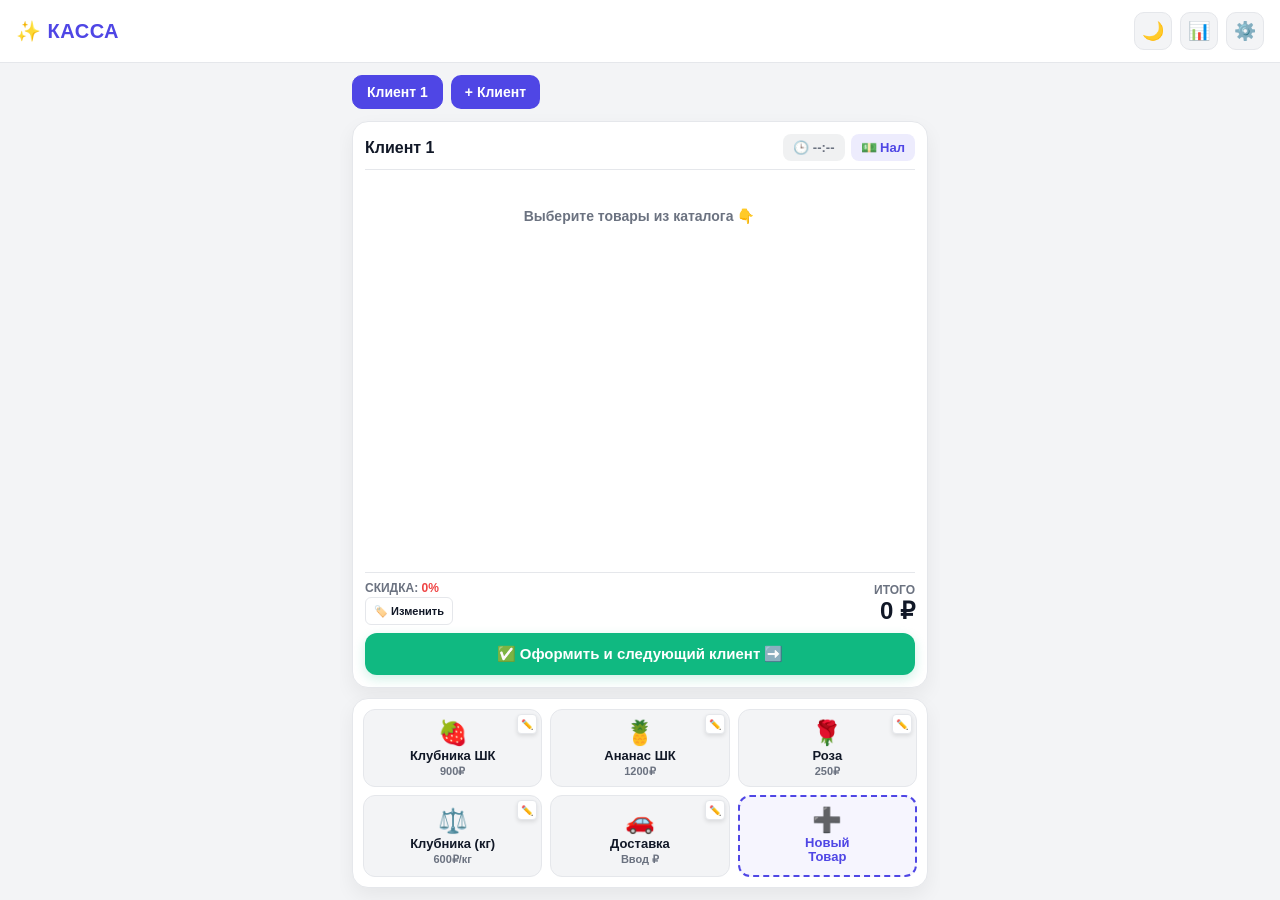
==== commit d7052788: "Add expenses input and update calculations" ====
--- a/index.html
+++ b/index.html
@@ -346,6 +346,10 @@
                 <input type="number" class="input-box" id="startCashInput" placeholder="0" oninput="updateStartCash()">
             </div>
             <div style="margin-bottom: 10px;">
+                <label style="font-size:13px; font-weight:700; color:var(--text-muted); display:block; margin-bottom:4px;">Дополнительные расходы (₽)</label>
+                <input type="number" class="input-box" id="expensesInput" placeholder="0" oninput="updateExpenses()">
+            </div>
+            <div style="margin-bottom: 10px;">
                 <label style="font-size:13px; font-weight:700; color:var(--text-muted); display:block; margin-bottom:4px;">Google Gemini API Ключ</label>
                 <input type="password" class="input-box" id="apiKeyInput" placeholder="AIzaSy..." oninput="updateApiKey()">
             </div>
@@ -405,6 +409,7 @@
         function openModal(id) { 
             if(id === 'modalSettings') {
                 document.getElementById('startCashInput').value = state.startCash || '';
+                document.getElementById('expensesInput').value = state.expenses || '';
                 document.getElementById('apiKeyInput').value = state.apiKey || '';
             }
             document.getElementById(id).style.display = 'flex'; 
@@ -414,6 +419,11 @@
 
         function updateStartCash() {
             state.startCash = parseInt(document.getElementById('startCashInput').value) || 0;
+            saveData();
+        }
+
+        function updateExpenses() {
+            state.expenses = parseInt(document.getElementById('expensesInput').value) || 0;
             saveData();
         }
 
@@ -445,7 +455,6 @@
         }
 
         function finishAndNextClient() {
-            // Создаем нового клиента автоматически и переключаемся на него
             let nextNum = state.clients.length + 1;
             state.clients.push({ id: Date.now(), name: `Клиент ${nextNum}`, items: [], pay: 'Нал', time: '', discount: 0 });
             state.activeClient = state.clients.length - 1;
@@ -718,7 +727,7 @@
             
             let totalCash = 0;
             let totalCard = 0;
-            let totalDelivery = 0;
+            let totalDeliveryExpenses = 0;
 
             state.clients.forEach((cli, idx) => {
                 if(!cli.items || cli.items.length === 0) return;
@@ -730,7 +739,7 @@
                     txt += `• ${it.name} (${it.qty}${it.unit}) — ${it.sum} руб\n`;
                     sub += it.sum;
                     if(it.type === 'delivery') {
-                        totalDelivery += it.sum;
+                        totalDeliveryExpenses += it.sum;
                     }
                 });
 
@@ -755,24 +764,29 @@
                 }
             });
 
-            let deliveryFromCash = Math.min(totalCash, totalDelivery);
-            let remainingDelivery = totalDelivery - deliveryFromCash;
-            
-            let finalNetCash = totalCash - deliveryFromCash;
-            let finalStartCash = state.startCash - remainingDelivery;
-            let totalRevenue = finalNetCash + totalCard;
+            let totalExpenses = state.expenses + totalDeliveryExpenses;
+            let netCash = totalCash - totalDeliveryExpenses;
+            let totalRevenue = totalCash + totalCard;
 
             txt += `\n-------------------\n`;
-            txt += `💸 Расходы: ${state.expenses} руб\n`;
-            txt += `💵 Наличные: ${finalNetCash} руб\n`;
-            if(totalDelivery > 0) {
-                txt += `(Доставка: -${totalDelivery} руб)\n`;
-            }
-            if(state.startCash > 0 || remainingDelivery > 0) {
-                txt += `🏦 Начальная касса: ${finalStartCash} руб${remainingDelivery > 0 ? ` (вычтен остаток доставки: -${remainingDelivery} руб)` : ''}\n`;
+            if (totalExpenses > 0) {
+                txt += `💸 Расходы: ${totalExpenses} руб`;
+                if (totalDeliveryExpenses > 0 && state.expenses > 0) {
+                    txt += ` (доставки: ${totalDeliveryExpenses} + прочее: ${state.expenses})`;
+                } else if (totalDeliveryExpenses > 0) {
+                    txt += ` (в т.ч. доставки: ${totalDeliveryExpenses} руб)`;
+                }
+                txt += `\n`;
+            } else {
+                txt += `💸 Расходы: 0 руб\n`;
+            }
+
+            txt += `💵 Наличные: ${netCash} руб${totalDeliveryExpenses > 0 ? ` (за минусом доставок: -${totalDeliveryExpenses})` : ''}\n`;
+            if(state.startCash > 0) {
+                txt += `🏦 Начальная касса: ${state.startCash} руб\n`;
             }
             txt += `📱 Переводы/Терминал: ${totalCard} руб\n`;
-            txt += `💰 ИТОГО КАССА: ${totalRevenue - state.expenses} руб`;
+            txt += `💰 ИТОГО КАССА: ${totalRevenue - totalExpenses} руб`;
 
             return txt;
         }
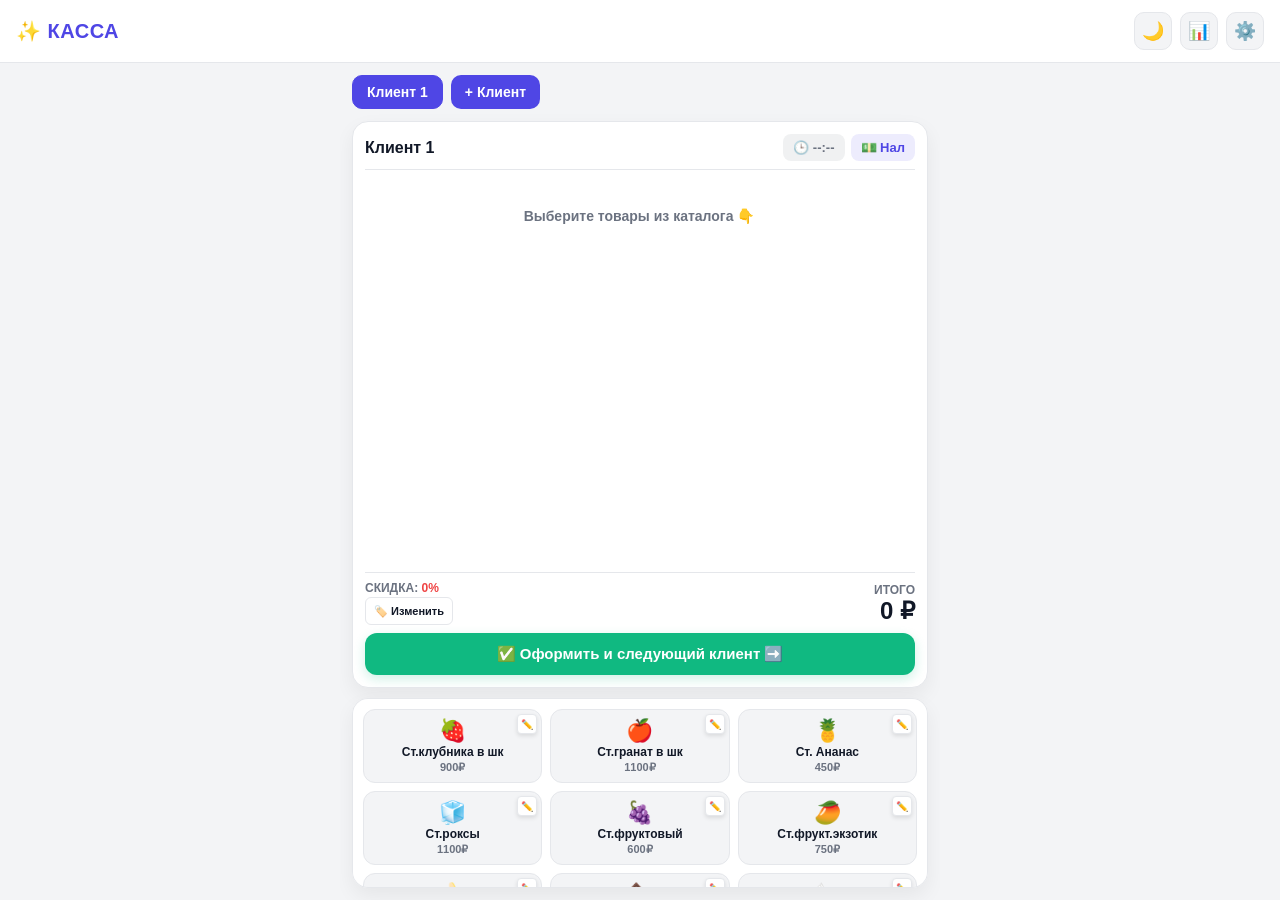
==== commit 6b2dab06: "Refactor product tile styles and catalog structure Updated product tile styles, added bouquet option" ====
--- a/index.html
+++ b/index.html
@@ -130,8 +130,8 @@
             padding: 8px; display: flex; flex-direction: column; align-items: center; justify-content: center;
             cursor: pointer; text-align: center; position: relative; height: 100%;
         }
-        .product-tile .icon { font-size: 24px; margin-bottom: 2px; }
-        .product-tile .name { font-size: 13px; font-weight: 700; color: var(--text-main); line-height: 1.1; margin-bottom: 2px;}
+        .product-tile .icon { font-size: 22px; margin-bottom: 2px; }
+        .product-tile .name { font-size: 12px; font-weight: 700; color: var(--text-main); line-height: 1.1; margin-bottom: 2px;}
         .product-tile .price { font-size: 11px; font-weight: 600; color: var(--text-muted); }
         .product-tile.add-tile { border: 2px dashed var(--primary); background: rgba(79, 70, 229, 0.05); }
         .product-tile.add-tile .name { color: var(--primary); }
@@ -227,15 +227,23 @@
         <div class="catalog-container" id="catalogGrid"></div>
     </div>
 
-    <!-- МОДАЛКА ВЕСА / ДОСТАВКИ -->
+    <!-- МОДАЛКА ВЕСА / ДОСТАВКИ / БУКЕТА -->
     <div class="overlay" id="modalWeight">
         <div class="modal">
             <div class="modal-title"><span id="weightModalTitle">Значение</span> <div class="btn-icon" style="width:30px; height:30px; font-size:12px;" onclick="closeModal('modalWeight')">✕</div></div>
+            
+            <div id="bouquetFields" style="display:none;">
+                <label style="font-size:13px; font-weight:700; color:var(--text-muted); display:block; margin-bottom:4px;">Номер букета</label>
+                <input type="text" class="input-box" id="bouquetNumInput" placeholder="Например: №5">
+                <label style="font-size:13px; font-weight:700; color:var(--text-muted); display:block; margin-bottom:4px;">Цена (₽)</label>
+            </div>
+
             <div class="preset-weights" id="weightPresetsContainer">
                 <div class="preset-btn" onclick="selectWeightPreset(250)">250 г</div>
                 <div class="preset-btn" onclick="selectWeightPreset(500)">500 г</div>
                 <div class="preset-btn" onclick="selectWeightPreset(1000)">1 кг</div>
             </div>
+            
             <input type="number" class="input-box" id="weightInput" placeholder="Число...">
             <button class="btn-action primary" onclick="confirmWeightItem()">Добавить в чек</button>
         </div>
@@ -271,6 +279,7 @@
                 <option value="piece">Штучный</option>
                 <option value="weight">Весовой (в граммах)</option>
                 <option value="delivery">Произвольная доставка</option>
+                <option value="bouquet">Цветочный букет (с номером)</option>
             </select>
             <button class="btn-action primary" onclick="saveNewProduct()">Добавить в каталог</button>
         </div>
@@ -286,6 +295,7 @@
                 <option value="piece">Штучный</option>
                 <option value="weight">Весовой (в граммах)</option>
                 <option value="delivery">Произвольная доставка</option>
+                <option value="bouquet">Цветочный букет (с номером)</option>
             </select>
             <button class="btn-action primary" onclick="saveCatalogEdits()">💾 Сохранить</button>
             <button class="btn-action secondary" style="color:var(--accent-red); margin-top:10px; text-align:center;" onclick="deleteFromCatalog()">🗑️ Удалить</button>
@@ -359,11 +369,17 @@
 
     <script>
         let catalog = [
-            { id: 1, name: "Клубника ШК", icon: "🍓", price: 900, type: "piece" },
-            { id: 2, name: "Ананас ШК", icon: "🍍", price: 1200, type: "piece" },
-            { id: 3, name: "Роза", icon: "🌹", price: 250, type: "piece" },
-            { id: 4, name: "Клубника (кг)", icon: "⚖️", price: 600, type: "weight" },
-            { id: 5, name: "Доставка", icon: "🚗", price: 0, type: "delivery" }
+            { id: 1, name: "Ст.клубника в шк", icon: "🍓", price: 900, type: "piece" },
+            { id: 2, name: "Ст.гранат в шк", icon: "🍎", price: 1100, type: "piece" },
+            { id: 3, name: "Ст. Ананас", icon: "🍍", price: 450, type: "piece" },
+            { id: 4, name: "Ст.роксы", icon: "🧊", price: 1100, type: "piece" },
+            { id: 5, name: "Ст.фруктовый", icon: "🍇", price: 600, type: "piece" },
+            { id: 6, name: "Ст.фрукт.экзотик", icon: "🥭", price: 750, type: "piece" },
+            { id: 7, name: "Ст.банана в шк", icon: "🍌", price: 450, type: "piece" },
+            { id: 8, name: "Franui", icon: "🍫", price: 1300, type: "piece" },
+            { id: 9, name: "Frambini", icon: "🍬", price: 1050, type: "piece" },
+            { id: 10, name: "Цветочный букет", icon: "💐", price: 0, type: "bouquet" },
+            { id: 11, name: "Доставка", icon: "🚗", price: 0, type: "delivery" }
         ];
 
         let state = {
@@ -381,9 +397,9 @@
 
         function init() {
             try {
-                const saved = localStorage.getItem('pos_state_v10');
+                const saved = localStorage.getItem('pos_state_v11');
                 if (saved) state = JSON.parse(saved);
-                const savedCat = localStorage.getItem('pos_cat_v10');
+                const savedCat = localStorage.getItem('pos_cat_v11');
                 if (savedCat) catalog = JSON.parse(savedCat);
             } catch(e) {}
 
@@ -393,8 +409,8 @@
             renderActiveClient();
         }
 
-        function saveData() { try { localStorage.setItem('pos_state_v10', JSON.stringify(state)); } catch(e) {} }
-        function saveCatalog() { try { localStorage.setItem('pos_cat_v10', JSON.stringify(catalog)); } catch(e) {} }
+        function saveData() { try { localStorage.setItem('pos_state_v11', JSON.stringify(state)); } catch(e) {} }
+        function saveCatalog() { try { localStorage.setItem('pos_cat_v11', JSON.stringify(catalog)); } catch(e) {} }
 
         function applyTheme() {
             document.body.setAttribute('data-theme', state.theme);
@@ -493,7 +509,7 @@
             const grid = document.getElementById('catalogGrid');
             grid.innerHTML = '';
             catalog.forEach(item => {
-                let priceSub = item.type === 'delivery' ? 'Ввод ₽' : (item.type === 'weight' ? `${item.price}₽/кг` : `${item.price}₽`);
+                let priceSub = (item.type === 'delivery' || item.type === 'bouquet') ? 'Ввод ₽' : (item.type === 'weight' ? `${item.price}₽/кг` : `${item.price}₽`);
                 grid.innerHTML += `
                     <div class="product-tile" onclick="handleCatalogClick(${item.id})">
                         <div class="edit-prod-btn" onclick="openEditCatalogModal(${item.id}, event)">✏️</div>
@@ -529,7 +545,7 @@
                 item.price = parseInt(document.getElementById('editCatPrice').value) || 0;
                 let newType = document.getElementById('editCatType').value;
                 item.type = newType;
-                item.icon = newType === 'weight' ? '⚖️' : (newType === 'delivery' ? '🚗' : '📦');
+                item.icon = newType === 'weight' ? '⚖️' : (newType === 'delivery' ? '🚗' : (newType === 'bouquet' ? '💐' : '📦'));
                 saveCatalog(); renderCatalog(); closeModal('modalEditCatalog');
             }
         }
@@ -550,7 +566,7 @@
             catalog.push({
                 id: Date.now(),
                 name: name,
-                icon: type === 'weight' ? '⚖️' : (type === 'delivery' ? '🚗' : '📦'),
+                icon: type === 'weight' ? '⚖️' : (type === 'delivery' ? '🚗' : (type === 'bouquet' ? '💐' : '📦')),
                 price: price,
                 type: type
             });
@@ -575,11 +591,22 @@
                 saveData(); renderActiveClient();
             } else {
                 activeProductForModal = item;
-                document.getElementById('weightModalTitle').innerText = item.type === 'weight' ? `Вес: ${item.name}` : `Сумма доставки`;
+                const isBouquet = (item.type === 'bouquet');
+                
+                document.getElementById('weightModalTitle').innerText = isBouquet ? `Цветочный букет` : (item.type === 'weight' ? `Вес: ${item.name}` : `Сумма доставки`);
+                document.getElementById('bouquetFields').style.display = isBouquet ? 'block' : 'none';
+                document.getElementById('bouquetNumInput').value = '';
                 document.getElementById('weightInput').value = '';
                 document.getElementById('weightPresetsContainer').style.display = item.type === 'weight' ? 'grid' : 'none';
+                
                 openModal('modalWeight');
-                setTimeout(() => document.getElementById('weightInput').focus(), 100);
+                setTimeout(() => {
+                    if(isBouquet) {
+                        document.getElementById('bouquetNumInput').focus();
+                    } else {
+                        document.getElementById('weightInput').focus();
+                    }
+                }, 100);
             }
         }
 
@@ -587,14 +614,21 @@
 
         function confirmWeightItem() {
             const val = parseInt(document.getElementById('weightInput').value) || 0;
-            if(val <= 0 || !activeProductForModal) return;
+            if(!activeProductForModal) return;
             const cli = getCurClient();
 
             if (activeProductForModal.type === 'weight') {
+                if(val <= 0) return;
                 let sum = Math.round((val / 1000) * activeProductForModal.price);
                 cli.items.push({ uid: Date.now() + Math.random(), catalogId: activeProductForModal.id, icon: activeProductForModal.icon, name: activeProductForModal.name, qty: val, unit: 'г', price: activeProductForModal.price, sum: sum, type: 'weight' });
             } else if (activeProductForModal.type === 'delivery') {
+                if(val <= 0) return;
                 cli.items.push({ uid: Date.now() + Math.random(), catalogId: activeProductForModal.id, icon: activeProductForModal.icon, name: activeProductForModal.name, qty: 1, unit: '', price: val, sum: val, type: 'delivery' });
+            } else if (activeProductForModal.type === 'bouquet') {
+                let bNum = document.getElementById('bouquetNumInput').value.trim();
+                if(!bNum || val <= 0) return alert('Введите номер букета и цену');
+                let fullName = `${activeProductForModal.name} (${bNum})`;
+                cli.items.push({ uid: Date.now() + Math.random(), catalogId: activeProductForModal.id, icon: activeProductForModal.icon, name: fullName, qty: 1, unit: '', price: val, sum: val, type: 'bouquet' });
             }
 
             saveData(); renderActiveClient(); closeModal('modalWeight');
@@ -624,7 +658,7 @@
             if(!item) return;
             editingItemUid = uid;
             document.getElementById('editItemTitle').innerText = `Изменить: ${item.name}`;
-            document.getElementById('editItemInput').value = item.qty;
+            document.getElementById('editItemInput').value = (item.type === 'piece') ? item.qty : item.sum;
             openModal('modalEditItem');
             setTimeout(() => document.getElementById('editItemInput').focus(), 100);
         }
@@ -635,12 +669,13 @@
             const cli = getCurClient();
             let item = cli.items.find(i => i.uid === editingItemUid);
             if(item) {
-                item.qty = val;
                 if(item.type === 'weight') {
+                    item.qty = val;
                     item.sum = Math.round((val / 1000) * item.price);
                 } else if(item.type === 'piece') {
+                    item.qty = val;
                     item.sum = val * item.price;
-                } else if(item.type === 'delivery') {
+                } else if(item.type === 'delivery' || item.type === 'bouquet') {
                     item.sum = val;
                     item.price = val;
                 }
@@ -684,7 +719,7 @@
                         <span style="font-size:14px; font-weight:800; min-width:20px; text-align:center;">${it.qty}</span>
                         <button class="mini-btn" onclick="changeQty(${it.uid}, 1, event)">+</button>
                     ` : `
-                        <span style="font-size:13px; font-weight:700; margin-right:4px;">${it.qty}${it.unit}</span>
+                        <span style="font-size:13px; font-weight:700; margin-right:4px;">${it.qty ? it.qty + it.unit : ''}</span>
                         <button class="mini-btn del" onclick="changeQty(${it.uid}, -1, event)">✕</button>
                     `;
 
@@ -736,7 +771,8 @@
                 let sub = 0;
 
                 cli.items.forEach(it => {
-                    txt += `• ${it.name} (${it.qty}${it.unit}) — ${it.sum} руб\n`;
+                    let desc = it.qty ? `(${it.qty}${it.unit})` : '';
+                    txt += `• ${it.name} ${desc} — ${it.sum} руб\n`;
                     sub += it.sum;
                     if(it.type === 'delivery') {
                         totalDeliveryExpenses += it.sum;
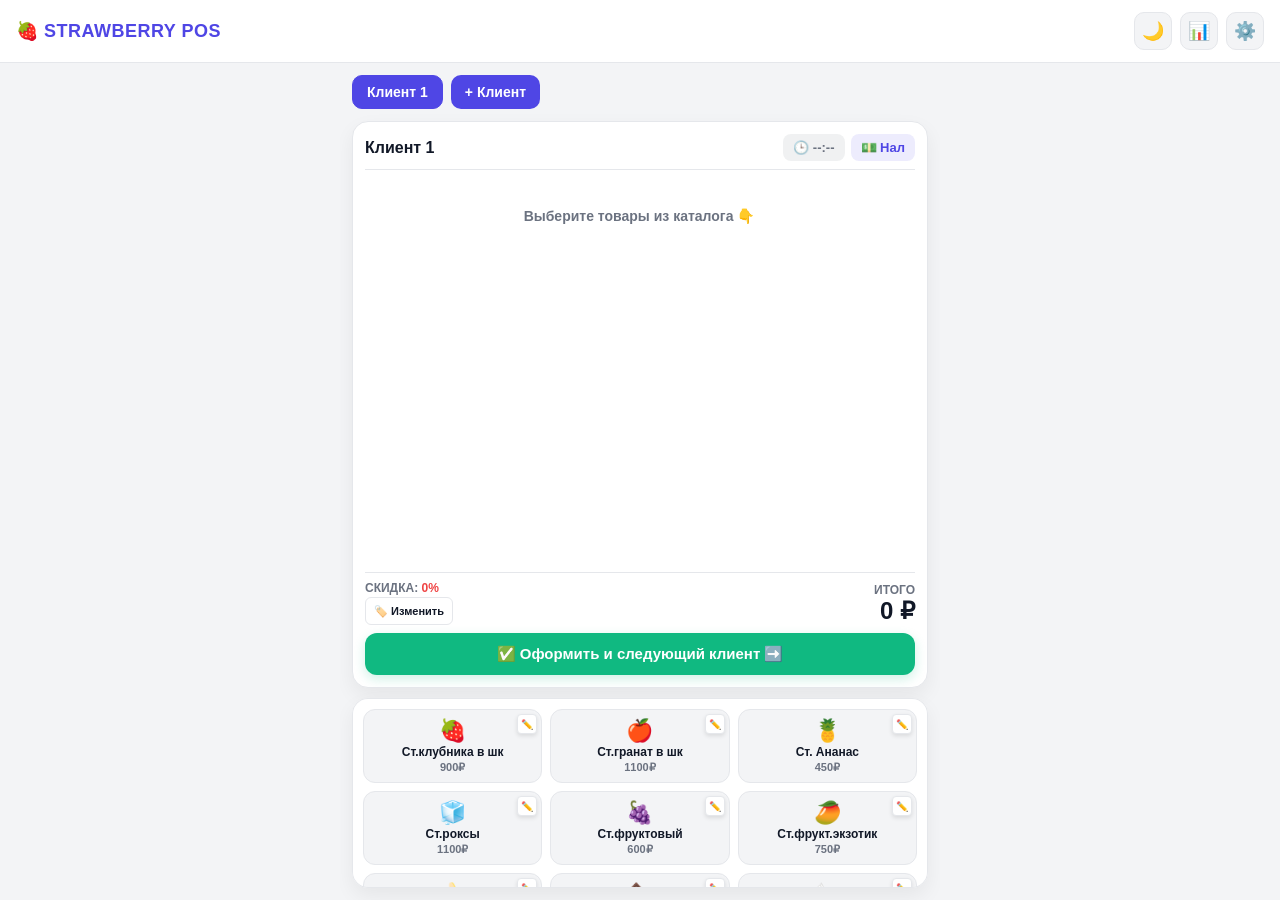
==== commit 777cf7a9: "Change title and brand name to 'STRAWBERRY POS'" ====
--- a/index.html
+++ b/index.html
@@ -3,7 +3,7 @@
 <head>
     <meta charset="UTF-8">
     <meta name="viewport" content="width=device-width, initial-scale=1.0, maximum-scale=1.0, user-scalable=no, viewport-fit=cover">
-    <title>Моя Касса с Gemini</title>
+    <title>🍓 STRAWBERRY POS</title>
     <style>
         :root {
             --bg-gradient: #f3f4f6;
@@ -41,7 +41,7 @@
             padding: 12px 16px; background: var(--glass-card); border-bottom: 1px solid var(--border);
             flex-shrink: 0;
         }
-        .brand { font-size: 20px; font-weight: 800; color: var(--primary); letter-spacing: 0.5px; }
+        .brand { font-size: 18px; font-weight: 800; color: var(--primary); letter-spacing: 0.5px; }
         .header-tools { display: flex; gap: 8px; }
         .btn-icon {
             width: 38px; height: 38px; border-radius: 10px; background: var(--bg-gradient);
@@ -181,7 +181,7 @@
 <body data-theme="light">
 
     <header>
-        <div class="brand">✨ КАССА</div>
+        <div class="brand">🍓 STRAWBERRY POS</div>
         <div class="header-tools">
             <div class="btn-icon" onclick="toggleTheme()" id="themeBtn">🌙</div>
             <div class="btn-icon" onclick="openReport()">📊</div>
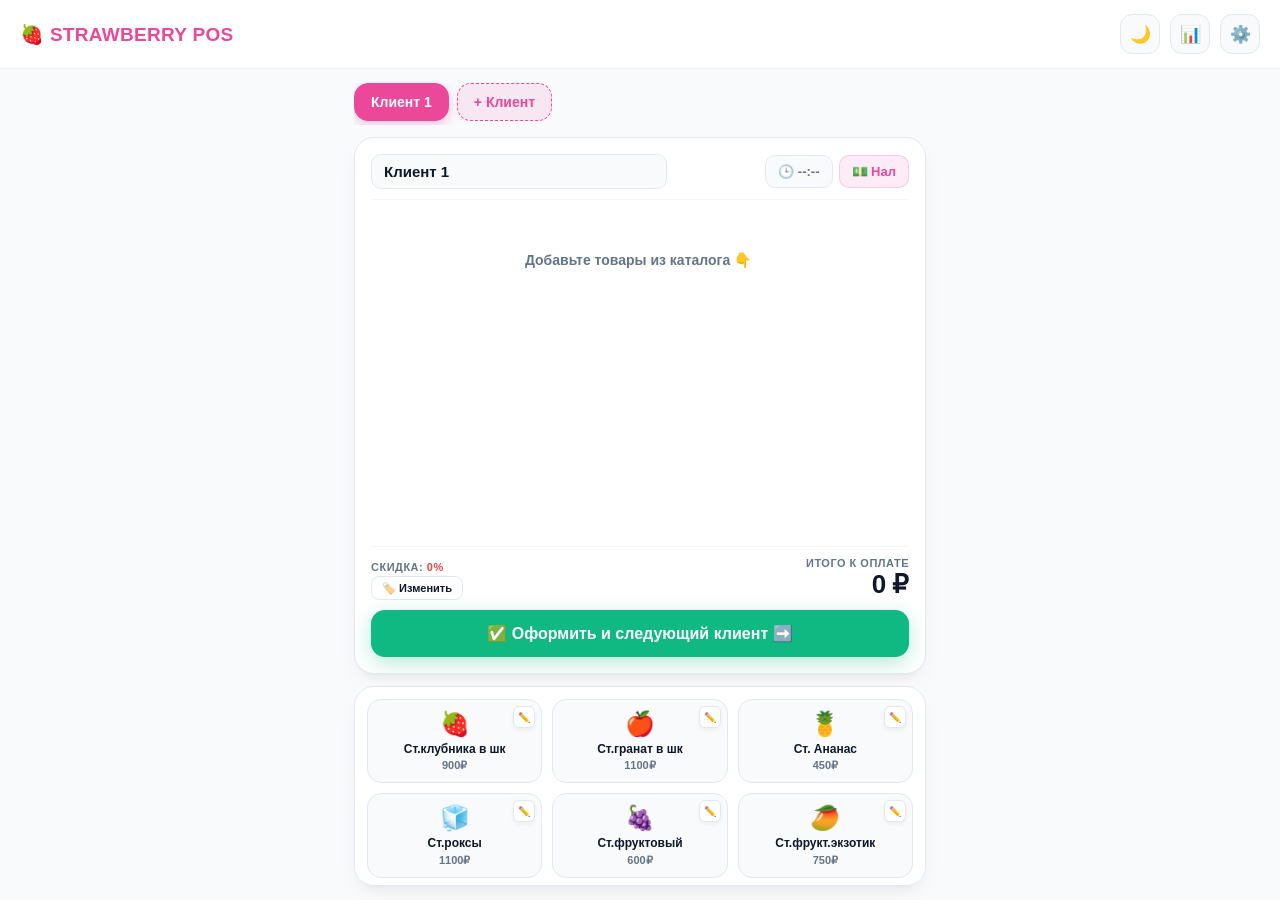
==== commit 2b1a4d9a: "Update index.html" ====
--- a/index.html
+++ b/index.html
@@ -6,27 +6,34 @@
     <title>🍓 STRAWBERRY POS</title>
     <style>
         :root {
-            --bg-gradient: #f3f4f6;
+            --bg-gradient: #f8fafc;
             --glass-card: #ffffff;
-            --text-main: #111827;
-            --text-muted: #6b7280;
-            --primary: #4f46e5;
+            --text-main: #0f172a;
+            --text-muted: #64748b;
+            --primary: #ec4899;
+            --primary-light: rgba(236, 72, 153, 0.1);
             --accent-green: #10b981;
             --accent-red: #ef4444;
-            --border: #e5e7eb;
-            --shadow: 0 8px 20px rgba(0, 0, 0, 0.06);
+            --border: #f1f5f9;
+            --border-card: #e2e8f0;
+            --shadow: 0 10px 25px -5px rgba(0, 0, 0, 0.05), 0 8px 10px -6px rgba(0, 0, 0, 0.05);
+            --radius-lg: 20px;
+            --radius-md: 14px;
+            --radius-sm: 10px;
         }
 
         [data-theme="dark"] {
-            --bg-gradient: #0f172a;
-            --glass-card: #1e293b;
+            --bg-gradient: #090d16;
+            --glass-card: #131b2e;
             --text-main: #f8fafc;
             --text-muted: #94a3b8;
-            --primary: #6366f1;
+            --primary: #f472b6;
+            --primary-light: rgba(244, 114, 182, 0.15);
             --accent-green: #34d399;
             --accent-red: #f87171;
-            --border: #334155;
-            --shadow: 0 8px 20px rgba(0, 0, 0, 0.3);
+            --border: #1e293b;
+            --border-card: #2a364f;
+            --shadow: 0 10px 25px -5px rgba(0, 0, 0, 0.3);
         }
 
         * { box-sizing: border-box; margin: 0; padding: 0; font-family: -apple-system, BlinkMacSystemFont, "Segoe UI", Roboto, Helvetica, Arial, sans-serif; -webkit-tap-highlight-color: transparent; }
@@ -34,147 +41,179 @@
         body {
             background: var(--bg-gradient); color: var(--text-main);
             height: 100vh; height: 100dvh; display: flex; flex-direction: column; overflow: hidden;
+            transition: background 0.3s, color 0.3s;
         }
 
         header {
             display: flex; justify-content: space-between; align-items: center;
-            padding: 12px 16px; background: var(--glass-card); border-bottom: 1px solid var(--border);
-            flex-shrink: 0;
-        }
-        .brand { font-size: 18px; font-weight: 800; color: var(--primary); letter-spacing: 0.5px; }
-        .header-tools { display: flex; gap: 8px; }
+            padding: 14px 20px; background: var(--glass-card); border-bottom: 1px solid var(--border);
+            flex-shrink: 0; backdrop-filter: blur(10px);
+        }
+        .brand { font-size: 19px; font-weight: 800; color: var(--primary); letter-spacing: 0.3px; display: flex; align-items: center; gap: 8px; }
+        .header-tools { display: flex; gap: 10px; }
         .btn-icon {
-            width: 38px; height: 38px; border-radius: 10px; background: var(--bg-gradient);
-            border: 1px solid var(--border); display: flex; align-items: center; justify-content: center;
-            font-size: 18px; cursor: pointer; color: var(--text-main);
-        }
+            width: 40px; height: 40px; border-radius: 12px; background: var(--bg-gradient);
+            border: 1px solid var(--border-card); display: flex; align-items: center; justify-content: center;
+            font-size: 17px; cursor: pointer; color: var(--text-main); transition: all 0.2s;
+        }
+        .btn-icon:active { transform: scale(0.92); }
 
         .workspace {
-            flex: 1; display: flex; flex-direction: column; padding: 12px; gap: 10px; overflow: hidden; max-width: 600px; width: 100%; margin: 0 auto;
-        }
-
-        /* ТАБЫ */
+            flex: 1; display: flex; flex-direction: column; padding: 14px; gap: 12px; overflow: hidden; max-width: 600px; width: 100%; margin: 0 auto;
+        }
+
+        /* ТАБЫ КЛИЕНТОВ */
         .clients-bar {
-            display: flex; gap: 8px; overflow-x: auto; padding-bottom: 2px; flex-shrink: 0;
-        }
+            display: flex; gap: 8px; overflow-x: auto; padding-bottom: 4px; flex-shrink: 0;
+            scrollbar-width: none;
+        }
+        .clients-bar::-webkit-scrollbar { display: none; }
         .client-tab {
-            background: var(--glass-card); border: 1px solid var(--border);
-            padding: 8px 14px; border-radius: 10px; font-size: 14px; font-weight: 700;
-            white-space: nowrap; cursor: pointer; color: var(--text-muted); display: flex; align-items: center; gap: 6px;
-        }
-        .client-tab.active { background: var(--primary); color: #fff; border-color: var(--primary); }
-        .client-tab-add { background: var(--primary); color: #fff; border: none; }
+            background: var(--glass-card); border: 1px solid var(--border-card);
+            padding: 10px 16px; border-radius: var(--radius-md); font-size: 14px; font-weight: 700;
+            white-space: nowrap; cursor: pointer; color: var(--text-muted); display: flex; align-items: center; gap: 8px;
+            box-shadow: 0 2px 5px rgba(0,0,0,0.02); transition: all 0.2s;
+        }
+        .client-tab.active { background: var(--primary); color: #fff; border-color: var(--primary); box-shadow: 0 4px 12px rgba(236, 72, 153, 0.3); }
+        .client-tab-add { background: var(--primary-light); color: var(--primary); border: 1px dashed var(--primary); }
 
         /* КАРТОЧКА ЧЕКА */
         .receipt-card {
-            flex: 1; min-height: 0; background: var(--glass-card); border: 1px solid var(--border);
-            border-radius: 16px; display: flex; flex-direction: column; padding: 12px; overflow: hidden; box-shadow: var(--shadow);
+            flex: 1; min-height: 0; background: var(--glass-card); border: 1px solid var(--border-card);
+            border-radius: var(--radius-lg); display: flex; flex-direction: column; padding: 16px; overflow: hidden; box-shadow: var(--shadow);
         }
 
         .receipt-header-row {
-            display: flex; justify-content: space-between; align-items: center; margin-bottom: 8px;
-            padding-bottom: 8px; border-bottom: 1px solid var(--border); flex-shrink: 0;
+            display: flex; justify-content: space-between; align-items: center; margin-bottom: 12px;
+            padding-bottom: 10px; border-bottom: 1px solid var(--border); flex-shrink: 0; gap: 8px;
         }
         .client-input {
-            background: transparent; border: none; font-size: 16px; font-weight: 700; color: var(--text-main); outline: none; width: 50%;
-        }
+            background: var(--bg-gradient); border: 1px solid var(--border-card); border-radius: var(--radius-sm);
+            padding: 8px 12px; font-size: 15px; font-weight: 700; color: var(--text-main); outline: none; width: 55%;
+            transition: border-color 0.2s;
+        }
+        .client-input:focus { border-color: var(--primary); }
         .header-badges { display: flex; gap: 6px; align-items: center; }
         .pay-badge, .time-badge {
-            background: rgba(79, 70, 229, 0.1); color: var(--primary); padding: 6px 10px;
-            border-radius: 8px; font-size: 13px; font-weight: 700; cursor: pointer;
-        }
-        .time-badge { background: rgba(107, 114, 128, 0.1); color: var(--text-muted); }
+            background: var(--primary-light); color: var(--primary); padding: 8px 12px;
+            border-radius: var(--radius-sm); font-size: 13px; font-weight: 700; cursor: pointer;
+            border: 1px solid rgba(236, 72, 153, 0.2); transition: transform 0.1s;
+        }
+        .pay-badge:active, .time-badge:active { transform: scale(0.95); }
+        .time-badge { background: var(--bg-gradient); color: var(--text-muted); border-color: var(--border-card); }
 
         .cart-list {
-            flex: 1; min-height: 0; overflow-y: auto; display: flex; flex-direction: column; gap: 8px; padding-right: 2px;
-        }
+            flex: 1; min-height: 0; overflow-y: auto; display: flex; flex-direction: column; gap: 8px; padding-right: 4px;
+        }
+        .cart-list::-webkit-scrollbar { width: 4px; }
+        .cart-list::-webkit-scrollbar-thumb { background: var(--border-card); border-radius: 4px; }
 
         .cart-item {
             display: flex; justify-content: space-between; align-items: center;
-            background: var(--bg-gradient); padding: 10px 12px; border-radius: 12px; border: 1px solid var(--border);
-            cursor: pointer; transition: background 0.1s; flex-shrink: 0;
-        }
-        .cart-item:active { opacity: 0.8; }
-        .cart-item-info h5 { font-size: 15px; font-weight: 700; margin-bottom: 2px; }
+            background: var(--bg-gradient); padding: 12px 14px; border-radius: var(--radius-md); border: 1px solid var(--border-card);
+            cursor: pointer; transition: all 0.15s; flex-shrink: 0;
+        }
+        .cart-item:active { transform: scale(0.99); background: var(--border); }
+        .cart-item-info h5 { font-size: 15px; font-weight: 700; margin-bottom: 3px; display: flex; align-items: center; gap: 6px; }
         .cart-item-info span { font-size: 13px; color: var(--text-muted); font-weight: 600; }
         
-        .cart-item-controls { display: flex; align-items: center; gap: 6px; }
+        .cart-item-controls { display: flex; align-items: center; gap: 8px; }
         .mini-btn {
-            width: 28px; height: 28px; border-radius: 6px; border: 1px solid var(--border); background: var(--glass-card);
+            width: 30px; height: 30px; border-radius: 8px; border: 1px solid var(--border-card); background: var(--glass-card);
             color: var(--text-main); font-weight: 700; display: flex; align-items: center; justify-content: center; cursor: pointer; font-size: 14px;
-        }
-        .mini-btn.del { color: var(--accent-red); }
+            transition: all 0.1s;
+        }
+        .mini-btn:active { transform: scale(0.9); }
+        .mini-btn.del { color: var(--accent-red); background: rgba(239, 68, 68, 0.05); border-color: rgba(239, 68, 68, 0.2); }
 
         .receipt-footer {
-            margin-top: 8px; padding-top: 8px; border-top: 1px solid var(--border);
+            margin-top: 10px; padding-top: 10px; border-top: 1px solid var(--border);
             display: flex; justify-content: space-between; align-items: flex-end; flex-shrink: 0;
         }
-        .total-label { font-size: 12px; text-transform: uppercase; color: var(--text-muted); font-weight: 700; }
-        .total-sum { font-size: 24px; font-weight: 900; }
+        .total-label { font-size: 11px; text-transform: uppercase; color: var(--text-muted); font-weight: 800; letter-spacing: 0.5px; }
+        .total-sum { font-size: 26px; font-weight: 900; color: var(--text-main); letter-spacing: -0.5px; }
 
         .checkout-btn {
-            margin-top: 8px; width: 100%; background: var(--accent-green); color: #fff; border: none;
-            padding: 12px; border-radius: 12px; font-size: 15px; font-weight: 800; cursor: pointer; flex-shrink: 0;
-            box-shadow: 0 4px 12px rgba(16, 185, 129, 0.2); display: flex; align-items: center; justify-content: center; gap: 6px;
-        }
+            margin-top: 10px; width: 100%; background: var(--accent-green); color: #fff; border: none;
+            padding: 14px; border-radius: var(--radius-md); font-size: 16px; font-weight: 800; cursor: pointer; flex-shrink: 0;
+            box-shadow: 0 6px 20px rgba(16, 185, 129, 0.3); display: flex; align-items: center; justify-content: center; gap: 8px;
+            transition: all 0.2s;
+        }
+        .checkout-btn:active { transform: scale(0.98); box-shadow: 0 2px 10px rgba(16, 185, 129, 0.2); }
 
         /* КАТАЛОГ СЕТКА */
         .catalog-container {
-            height: 190px; background: var(--glass-card); border: 1px solid var(--border);
-            border-radius: 16px; padding: 10px; display: grid; grid-template-columns: repeat(3, 1fr);
-            gap: 8px; overflow-y: auto; flex-shrink: 0; box-shadow: var(--shadow);
-        }
+            height: 200px; background: var(--glass-card); border: 1px solid var(--border-card);
+            border-radius: var(--radius-lg); padding: 12px; display: grid; grid-template-columns: repeat(3, 1fr);
+            gap: 10px; overflow-y: auto; flex-shrink: 0; box-shadow: var(--shadow);
+        }
+        .catalog-container::-webkit-scrollbar { width: 4px; }
+        .catalog-container::-webkit-scrollbar-thumb { background: var(--border-card); border-radius: 4px; }
 
         .product-tile {
-            background: var(--bg-gradient); border: 1px solid var(--border); border-radius: 12px;
-            padding: 8px; display: flex; flex-direction: column; align-items: center; justify-content: center;
-            cursor: pointer; text-align: center; position: relative; height: 100%;
-        }
-        .product-tile .icon { font-size: 22px; margin-bottom: 2px; }
-        .product-tile .name { font-size: 12px; font-weight: 700; color: var(--text-main); line-height: 1.1; margin-bottom: 2px;}
+            background: var(--bg-gradient); border: 1px solid var(--border-card); border-radius: var(--radius-md);
+            padding: 10px; display: flex; flex-direction: column; align-items: center; justify-content: center;
+            cursor: pointer; text-align: center; position: relative; height: 100%; transition: all 0.15s;
+        }
+        .product-tile:active { transform: scale(0.95); background: var(--border); }
+        .product-tile .icon { font-size: 24px; margin-bottom: 4px; }
+        .product-tile .name { font-size: 12px; font-weight: 700; color: var(--text-main); line-height: 1.2; margin-bottom: 3px; display: -webkit-box; -webkit-line-clamp: 2; -webkit-box-orient: vertical; overflow: hidden; }
         .product-tile .price { font-size: 11px; font-weight: 600; color: var(--text-muted); }
-        .product-tile.add-tile { border: 2px dashed var(--primary); background: rgba(79, 70, 229, 0.05); }
+        .product-tile.add-tile { border: 2px dashed var(--primary); background: var(--primary-light); }
         .product-tile.add-tile .name { color: var(--primary); }
 
         .edit-prod-btn {
-            position: absolute; top: 4px; right: 4px; width: 20px; height: 20px;
-            background: var(--glass-card); border: 1px solid var(--border); border-radius: 4px;
+            position: absolute; top: 6px; right: 6px; width: 22px; height: 22px;
+            background: var(--glass-card); border: 1px solid var(--border-card); border-radius: 6px;
             display: flex; align-items: center; justify-content: center; font-size: 10px;
-            color: var(--text-muted); cursor: pointer; box-shadow: 0 2px 4px rgba(0,0,0,0.1);
-        }
+            color: var(--text-muted); cursor: pointer; box-shadow: 0 2px 4px rgba(0,0,0,0.05); transition: transform 0.1s;
+        }
+        .edit-prod-btn:active { transform: scale(0.85); }
 
         /* МОДАЛКИ */
         .overlay {
-            display: none; position: fixed; inset: 0; background: rgba(0,0,0,0.5); backdrop-filter: blur(4px);
+            display: none; position: fixed; inset: 0; background: rgba(0, 0, 0, 0.6); backdrop-filter: blur(6px);
             z-index: 100; justify-content: center; align-items: center; padding: 16px;
-        }
+            animation: fadeIn 0.2s ease;
+        }
+        @keyframes fadeIn { from { opacity: 0; } to { opacity: 1; } }
+
         .modal {
-            background: var(--glass-card); width: 100%; max-width: 360px; border-radius: 20px;
-            padding: 20px; border: 1px solid var(--border); box-shadow: 0 20px 40px rgba(0,0,0,0.2);
-        }
-        .modal-title { font-size: 18px; font-weight: 800; margin-bottom: 14px; display: flex; justify-content: space-between; align-items: center; }
+            background: var(--glass-card); width: 100%; max-width: 360px; border-radius: 24px;
+            padding: 24px; border: 1px solid var(--border-card); box-shadow: 0 25px 50px -12px rgba(0, 0, 0, 0.3);
+            animation: scaleUp 0.2s cubic-bezier(0.16, 1, 0.3, 1);
+        }
+        @keyframes scaleUp { from { transform: scale(0.9); opacity: 0; } to { transform: scale(1); opacity: 1; } }
+
+        .modal-title { font-size: 18px; font-weight: 800; margin-bottom: 16px; display: flex; justify-content: space-between; align-items: center; color: var(--text-main); }
         .input-box, .select-box {
-            width: 100%; background: var(--bg-gradient); border: 1px solid var(--border);
-            padding: 12px; border-radius: 12px; font-size: 15px; font-weight: 600; color: var(--text-main); outline: none; margin-bottom: 10px;
-        }
+            width: 100%; background: var(--bg-gradient); border: 1px solid var(--border-card);
+            padding: 14px; border-radius: var(--radius-md); font-size: 15px; font-weight: 600; color: var(--text-main); outline: none; margin-bottom: 12px;
+            transition: border-color 0.2s;
+        }
+        .input-box:focus, .select-box:focus { border-color: var(--primary); }
+        
         .btn-action {
-            width: 100%; padding: 14px; border-radius: 12px; border: none; font-size: 15px; font-weight: 700; cursor: pointer;
-        }
-        .btn-action.primary { background: var(--primary); color: #fff; margin-top: 4px; }
-        .btn-action.gemini { background: linear-gradient(135deg, #6366f1, #a855f7); color: #fff; margin-top: 8px; }
-        .btn-action.secondary { background: var(--bg-gradient); color: var(--text-main); border: 1px solid var(--border); margin-bottom: 6px; text-align: left; }
+            width: 100%; padding: 14px; border-radius: var(--radius-md); border: none; font-size: 15px; font-weight: 700; cursor: pointer;
+            transition: transform 0.1s;
+        }
+        .btn-action:active { transform: scale(0.98); }
+        .btn-action.primary { background: var(--primary); color: #fff; margin-top: 4px; box-shadow: 0 4px 12px rgba(236, 72, 153, 0.3); }
+        .btn-action.gemini { background: linear-gradient(135deg, #ec4899, #8b5cf6); color: #fff; margin-top: 8px; box-shadow: 0 4px 12px rgba(139, 92, 246, 0.3); }
+        .btn-action.secondary { background: var(--bg-gradient); color: var(--text-main); border: 1px solid var(--border-card); margin-bottom: 8px; text-align: left; display: flex; align-items: center; gap: 10px; font-weight: 700; }
         
-        .preset-weights { display: grid; grid-template-columns: repeat(3, 1fr); gap: 6px; margin-bottom: 10px; }
-        .preset-btn { background: var(--bg-gradient); border: 1px solid var(--border); padding: 10px; border-radius: 8px; font-weight: 700; cursor: pointer; font-size: 13px; text-align: center; color: var(--text-main); }
+        .preset-weights { display: grid; grid-template-columns: repeat(3, 1fr); gap: 8px; margin-bottom: 12px; }
+        .preset-btn { background: var(--bg-gradient); border: 1px solid var(--border-card); padding: 12px; border-radius: var(--radius-sm); font-weight: 700; cursor: pointer; font-size: 13px; text-align: center; color: var(--text-main); transition: all 0.1s; }
+        .preset-btn:active { background: var(--primary-light); border-color: var(--primary); color: var(--primary); }
         
         .report-box {
-            background: var(--bg-gradient); padding: 12px; border-radius: 12px; font-family: monospace;
-            font-size: 12px; max-height: 40vh; overflow-y: auto; border: 1px solid var(--border); margin-bottom: 10px; white-space: pre-wrap;
+            background: var(--bg-gradient); padding: 14px; border-radius: var(--radius-md); font-family: monospace;
+            font-size: 12px; max-height: 40vh; overflow-y: auto; border: 1px solid var(--border-card); margin-bottom: 12px; white-space: pre-wrap; line-height: 1.4;
         }
 
         .ai-analysis-output {
-            background: var(--bg-gradient); padding: 12px; border-radius: 12px; font-size: 13px;
-            max-height: 45vh; overflow-y: auto; border: 1px solid var(--border); margin-bottom: 10px; line-height: 1.4;
+            background: var(--bg-gradient); padding: 14px; border-radius: var(--radius-md); font-size: 13px;
+            max-height: 45vh; overflow-y: auto; border: 1px solid var(--border-card); margin-bottom: 12px; line-height: 1.5;
         }
     </style>
 </head>
@@ -183,9 +222,9 @@
     <header>
         <div class="brand">🍓 STRAWBERRY POS</div>
         <div class="header-tools">
-            <div class="btn-icon" onclick="toggleTheme()" id="themeBtn">🌙</div>
-            <div class="btn-icon" onclick="openReport()">📊</div>
-            <div class="btn-icon" onclick="openSettings()">⚙️</div>
+            <div class="btn-icon" onclick="toggleTheme()" id="themeBtn" title="Тема">🌙</div>
+            <div class="btn-icon" onclick="openReport()" title="Отчет смены">📊</div>
+            <div class="btn-icon" onclick="openSettings()" title="Настройки">⚙️</div>
         </div>
     </header>
 
@@ -198,7 +237,7 @@
         <!-- ЧЕК КЛИЕНТА -->
         <div class="receipt-card">
             <div class="receipt-header-row">
-                <input type="text" class="client-input" id="clientNameInput" placeholder="Клиент..." oninput="updateClientName()">
+                <input type="text" class="client-input" id="clientNameInput" placeholder="Имя клиента..." oninput="updateClientName()">
                 <div class="header-badges">
                     <div class="time-badge" id="timeBadge" onclick="openModal('modalTime')" title="Время перевода/терминала">🕒 --:--</div>
                     <div class="pay-badge" id="payBadge" onclick="openModal('modalPay')">💵 Нал</div>
@@ -210,10 +249,10 @@
             <div class="receipt-footer">
                 <div>
                     <div class="total-label">Скидка: <span id="discountLabel" style="color:var(--accent-red)">0%</span></div>
-                    <button class="mini-btn" style="width:auto; padding:0 8px; font-size:11px; margin-top:2px;" onclick="openModal('modalDiscount')">🏷️ Изменить</button>
+                    <button class="mini-btn" style="width:auto; padding:0 10px; font-size:11px; margin-top:3px; height: 24px;" onclick="openModal('modalDiscount')">🏷️ Изменить</button>
                 </div>
                 <div style="text-align: right;">
-                    <div class="total-label">ИТОГО</div>
+                    <div class="total-label">ИТОГО К ОПЛАТЕ</div>
                     <div class="total-sum" id="totalSum">0 ₽</div>
                 </div>
             </div>
@@ -230,12 +269,12 @@
     <!-- МОДАЛКА ВЕСА / ДОСТАВКИ / БУКЕТА -->
     <div class="overlay" id="modalWeight">
         <div class="modal">
-            <div class="modal-title"><span id="weightModalTitle">Значение</span> <div class="btn-icon" style="width:30px; height:30px; font-size:12px;" onclick="closeModal('modalWeight')">✕</div></div>
+            <div class="modal-title"><span id="weightModalTitle">Значение</span> <div class="btn-icon" style="width:32px; height:32px; font-size:12px;" onclick="closeModal('modalWeight')">✕</div></div>
             
             <div id="bouquetFields" style="display:none;">
-                <label style="font-size:13px; font-weight:700; color:var(--text-muted); display:block; margin-bottom:4px;">Номер букета</label>
+                <label style="font-size:12px; font-weight:700; color:var(--text-muted); display:block; margin-bottom:4px;">Номер букета</label>
                 <input type="text" class="input-box" id="bouquetNumInput" placeholder="Например: №5">
-                <label style="font-size:13px; font-weight:700; color:var(--text-muted); display:block; margin-bottom:4px;">Цена (₽)</label>
+                <label style="font-size:12px; font-weight:700; color:var(--text-muted); display:block; margin-bottom:4px;">Цена (₽)</label>
             </div>
 
             <div class="preset-weights" id="weightPresetsContainer">
@@ -252,27 +291,27 @@
     <!-- МОДАЛКА ВРЕМЕНИ -->
     <div class="overlay" id="modalTime">
         <div class="modal">
-            <div class="modal-title">Время перевода/терминала <div class="btn-icon" style="width:30px; height:30px; font-size:12px;" onclick="closeModal('modalTime')">✕</div></div>
+            <div class="modal-title">Время перевода/терминала <div class="btn-icon" style="width:32px; height:32px; font-size:12px;" onclick="closeModal('modalTime')">✕</div></div>
             <input type="text" class="input-box" id="timeInput" placeholder="например: 14:35">
             <button class="btn-action primary" onclick="saveTime()">Сохранить время</button>
-            <button class="btn-action secondary" style="margin-top:6px; text-align:center;" onclick="clearTime()">Сбросить время</button>
+            <button class="btn-action secondary" style="margin-top:6px; justify-content:center; color:var(--text-muted);" onclick="clearTime()">Сбросить время</button>
         </div>
     </div>
 
     <!-- МОДАЛКА РЕДАКТИРОВАНИЯ ТОВАРА В ЧЕКЕ -->
     <div class="overlay" id="modalEditItem">
         <div class="modal">
-            <div class="modal-title"><span id="editItemTitle">Изменить товар</span> <div class="btn-icon" style="width:30px; height:30px; font-size:12px;" onclick="closeModal('modalEditItem')">✕</div></div>
+            <div class="modal-title"><span id="editItemTitle">Изменить товар</span> <div class="btn-icon" style="width:32px; height:32px; font-size:12px;" onclick="closeModal('modalEditItem')">✕</div></div>
             <input type="number" class="input-box" id="editItemInput" placeholder="Новое значение...">
             <button class="btn-action primary" onclick="saveEditedItem()">Сохранить</button>
-            <button class="btn-action secondary" style="color:var(--accent-red); margin-top:10px; text-align:center;" onclick="deleteEditedItem()">🗑️ Удалить</button>
+            <button class="btn-action secondary" style="color:var(--accent-red); margin-top:8px; justify-content:center; border-color: rgba(239, 68, 68, 0.2); background: rgba(239, 68, 68, 0.03);" onclick="deleteEditedItem()">🗑️ Удалить позицию</button>
         </div>
     </div>
 
     <!-- МОДАЛКА ДОБАВЛЕНИЯ ТОВАРА В КАТАЛОГ -->
     <div class="overlay" id="modalAddProduct">
         <div class="modal">
-            <div class="modal-title">Новый товар <div class="btn-icon" style="width:30px; height:30px; font-size:12px;" onclick="closeModal('modalAddProduct')">✕</div></div>
+            <div class="modal-title">Новый товар <div class="btn-icon" style="width:32px; height:32px; font-size:12px;" onclick="closeModal('modalAddProduct')">✕</div></div>
             <input type="text" class="input-box" id="newProdName" placeholder="Название...">
             <input type="number" class="input-box" id="newProdPrice" placeholder="Цена (₽)...">
             <select class="select-box" id="newProdType">
@@ -288,7 +327,7 @@
     <!-- МОДАЛКА ИЗМЕНЕНИЯ ТОВАРА КАТАЛОГА -->
     <div class="overlay" id="modalEditCatalog">
         <div class="modal">
-            <div class="modal-title">Настройки товара <div class="btn-icon" style="width:30px; height:30px; font-size:12px;" onclick="closeModal('modalEditCatalog')">✕</div></div>
+            <div class="modal-title">Настройки товара <div class="btn-icon" style="width:32px; height:32px; font-size:12px;" onclick="closeModal('modalEditCatalog')">✕</div></div>
             <input type="text" class="input-box" id="editCatName" placeholder="Название">
             <input type="number" class="input-box" id="editCatPrice" placeholder="Цена">
             <select class="select-box" id="editCatType">
@@ -298,14 +337,14 @@
                 <option value="bouquet">Цветочный букет (с номером)</option>
             </select>
             <button class="btn-action primary" onclick="saveCatalogEdits()">💾 Сохранить</button>
-            <button class="btn-action secondary" style="color:var(--accent-red); margin-top:10px; text-align:center;" onclick="deleteFromCatalog()">🗑️ Удалить</button>
+            <button class="btn-action secondary" style="color:var(--accent-red); margin-top:8px; justify-content:center; border-color: rgba(239, 68, 68, 0.2); background: rgba(239, 68, 68, 0.03);" onclick="deleteFromCatalog()">🗑️ Удалить из каталога</button>
         </div>
     </div>
 
     <!-- МОДАЛКА ОПЛАТЫ -->
     <div class="overlay" id="modalPay">
         <div class="modal">
-            <div class="modal-title">Оплата <div class="btn-icon" style="width:30px; height:30px; font-size:12px;" onclick="closeModal('modalPay')">✕</div></div>
+            <div class="modal-title">Способ оплаты <div class="btn-icon" style="width:32px; height:32px; font-size:12px;" onclick="closeModal('modalPay')">✕</div></div>
             <button class="btn-action secondary" style="color:var(--accent-green)" onclick="setPay('Нал')">💵 Наличные</button>
             <button class="btn-action secondary" style="color:var(--primary)" onclick="setPay('Перевод')">📱 Перевод</button>
             <button class="btn-action secondary" style="color:#f59e0b" onclick="setPay('Терминал')">💳 Терминал</button>
@@ -316,7 +355,7 @@
     <!-- МОДАЛКА СКИДКИ -->
     <div class="overlay" id="modalDiscount">
         <div class="modal">
-            <div class="modal-title">Скидка <div class="btn-icon" style="width:30px; height:30px; font-size:12px;" onclick="closeModal('modalDiscount')">✕</div></div>
+            <div class="modal-title">Размер скидки <div class="btn-icon" style="width:32px; height:32px; font-size:12px;" onclick="closeModal('modalDiscount')">✕</div></div>
             <div class="preset-weights" style="grid-template-columns: repeat(3, 1fr);">
                 <div class="preset-btn" onclick="setDiscount(0)">0%</div>
                 <div class="preset-btn" onclick="setDiscount(5)">5%</div>
@@ -331,7 +370,7 @@
     <!-- МОДАЛКА ОТЧЕТА И GEMINI -->
     <div class="overlay" id="modalReport">
         <div class="modal" style="max-width: 400px;">
-            <div class="modal-title">Отчет смены <div class="btn-icon" style="width:30px; height:30px; font-size:12px;" onclick="closeModal('modalReport')">✕</div></div>
+            <div class="modal-title">Отчет смены <div class="btn-icon" style="width:32px; height:32px; font-size:12px;" onclick="closeModal('modalReport')">✕</div></div>
             <div class="report-box" id="reportContent"></div>
             <button class="btn-action primary" onclick="copyReport()">📋 Скопировать отчет</button>
             <button class="btn-action gemini" onclick="runGeminiAnalysis()">🤖 Анализ с Gemini AI</button>
@@ -341,7 +380,7 @@
     <!-- МОДАЛКА РЕЗУЛЬТАТА АНАЛИЗА GEMINI -->
     <div class="overlay" id="modalGeminiResult">
         <div class="modal" style="max-width: 420px;">
-            <div class="modal-title">🤖 Анализ Gemini AI <div class="btn-icon" style="width:30px; height:30px; font-size:12px;" onclick="closeModal('modalGeminiResult')">✕</div></div>
+            <div class="modal-title">🤖 Анализ Gemini AI <div class="btn-icon" style="width:32px; height:32px; font-size:12px;" onclick="closeModal('modalGeminiResult')">✕</div></div>
             <div class="ai-analysis-output" id="geminiOutputText">⏳ Анализируем данные смены...</div>
             <button class="btn-action primary" onclick="closeModal('modalGeminiResult')">Понятно</button>
         </div>
@@ -350,20 +389,20 @@
     <!-- МОДАЛКА НАСТРОЕК -->
     <div class="overlay" id="modalSettings">
         <div class="modal">
-            <div class="modal-title">Настройки <div class="btn-icon" style="width:30px; height:30px; font-size:12px;" onclick="closeModal('modalSettings')">✕</div></div>
-            <div style="margin-bottom: 10px;">
-                <label style="font-size:13px; font-weight:700; color:var(--text-muted); display:block; margin-bottom:4px;">Начальная касса (₽)</label>
+            <div class="modal-title">Настройки <div class="btn-icon" style="width:32px; height:32px; font-size:12px;" onclick="closeModal('modalSettings')">✕</div></div>
+            <div style="margin-bottom: 12px;">
+                <label style="font-size:12px; font-weight:700; color:var(--text-muted); display:block; margin-bottom:4px;">Начальная касса (₽)</label>
                 <input type="number" class="input-box" id="startCashInput" placeholder="0" oninput="updateStartCash()">
             </div>
-            <div style="margin-bottom: 10px;">
-                <label style="font-size:13px; font-weight:700; color:var(--text-muted); display:block; margin-bottom:4px;">Дополнительные расходы (₽)</label>
+            <div style="margin-bottom: 12px;">
+                <label style="font-size:12px; font-weight:700; color:var(--text-muted); display:block; margin-bottom:4px;">Дополнительные расходы (₽)</label>
                 <input type="number" class="input-box" id="expensesInput" placeholder="0" oninput="updateExpenses()">
             </div>
-            <div style="margin-bottom: 10px;">
-                <label style="font-size:13px; font-weight:700; color:var(--text-muted); display:block; margin-bottom:4px;">Google Gemini API Ключ</label>
+            <div style="margin-bottom: 12px;">
+                <label style="font-size:12px; font-weight:700; color:var(--text-muted); display:block; margin-bottom:4px;">Google Gemini API Ключ</label>
                 <input type="password" class="input-box" id="apiKeyInput" placeholder="AIzaSy..." oninput="updateApiKey()">
             </div>
-            <button class="btn-action secondary" style="color:var(--accent-red); text-align:center;" onclick="resetAllData()">🚨 Сбросить смену и данные</button>
+            <button class="btn-action secondary" style="color:var(--accent-red); justify-content:center; border-color: rgba(239, 68, 68, 0.2); background: rgba(239, 68, 68, 0.03);" onclick="resetAllData()">🚨 Сбросить смену и данные</button>
         </div>
     </div>
 
@@ -397,9 +436,9 @@
 
         function init() {
             try {
-                const saved = localStorage.getItem('pos_state_v11');
+                const saved = localStorage.getItem('pos_state_v12');
                 if (saved) state = JSON.parse(saved);
-                const savedCat = localStorage.getItem('pos_cat_v11');
+                const savedCat = localStorage.getItem('pos_cat_v12');
                 if (savedCat) catalog = JSON.parse(savedCat);
             } catch(e) {}
 
@@ -409,8 +448,8 @@
             renderActiveClient();
         }
 
-        function saveData() { try { localStorage.setItem('pos_state_v11', JSON.stringify(state)); } catch(e) {} }
-        function saveCatalog() { try { localStorage.setItem('pos_cat_v11', JSON.stringify(catalog)); } catch(e) {} }
+        function saveData() { try { localStorage.setItem('pos_state_v12', JSON.stringify(state)); } catch(e) {} }
+        function saveCatalog() { try { localStorage.setItem('pos_cat_v12', JSON.stringify(catalog)); } catch(e) {} }
 
         function applyTheme() {
             document.body.setAttribute('data-theme', state.theme);
@@ -456,7 +495,7 @@
                 bar.innerHTML += `
                     <div class="client-tab ${idx === state.activeClient ? 'active' : ''}" onclick="switchClient(${idx})">
                         ${cli.name || ('Клиент ' + (idx+1))} 
-                        ${state.clients.length > 1 ? `<span onclick="event.stopPropagation(); removeClient(${idx})" style="opacity:0.6; margin-left:4px; font-size:14px;">✕</span>` : ''}
+                        ${state.clients.length > 1 ? `<span onclick="event.stopPropagation(); removeClient(${idx})" style="opacity:0.7; margin-left:4px; font-size:13px;">✕</span>` : ''}
                     </div>
                 `;
             });
@@ -512,7 +551,7 @@
                 let priceSub = (item.type === 'delivery' || item.type === 'bouquet') ? 'Ввод ₽' : (item.type === 'weight' ? `${item.price}₽/кг` : `${item.price}₽`);
                 grid.innerHTML += `
                     <div class="product-tile" onclick="handleCatalogClick(${item.id})">
-                        <div class="edit-prod-btn" onclick="openEditCatalogModal(${item.id}, event)">✏️</div>
+                        <div class="edit-prod-btn" onclick="openEditCatalogModal(${item.id}, event)" title="Настройки">✏️</div>
                         <div class="icon">${item.icon || '📦'}</div>
                         <div class="name">${item.name}</div>
                         <div class="price">${priceSub}</div>
@@ -522,7 +561,7 @@
             grid.innerHTML += `
                 <div class="product-tile add-tile" onclick="openModal('modalAddProduct')">
                     <div class="icon">➕</div>
-                    <div class="name">Новый<br>Товар</div>
+                    <div class="name">Новый товар</div>
                 </div>
             `;
         }
@@ -698,9 +737,11 @@
             if(cli.time) {
                 timeBadge.innerText = `🕒 ${cli.time}`;
                 timeBadge.style.color = 'var(--primary)';
+                timeBadge.style.borderColor = 'rgba(236, 72, 153, 0.3)';
             } else {
                 timeBadge.innerText = `🕒 --:--`;
                 timeBadge.style.color = 'var(--text-muted)';
+                timeBadge.style.borderColor = 'var(--border-card)';
             }
             
             document.getElementById('discountLabel').innerText = `${cli.discount}%`;
@@ -710,7 +751,7 @@
             let rawSum = 0;
 
             if(!cli.items || cli.items.length === 0) {
-                list.innerHTML = `<div style="text-align:center; padding:30px 0; color:var(--text-muted); font-size:14px; font-weight:600;">Выберите товары из каталога 👇</div>`;
+                list.innerHTML = `<div style="text-align:center; padding:40px 0; color:var(--text-muted); font-size:14px; font-weight:600;">Добавьте товары из каталога 👇</div>`;
             } else {
                 cli.items.forEach(it => {
                     rawSum += it.sum;
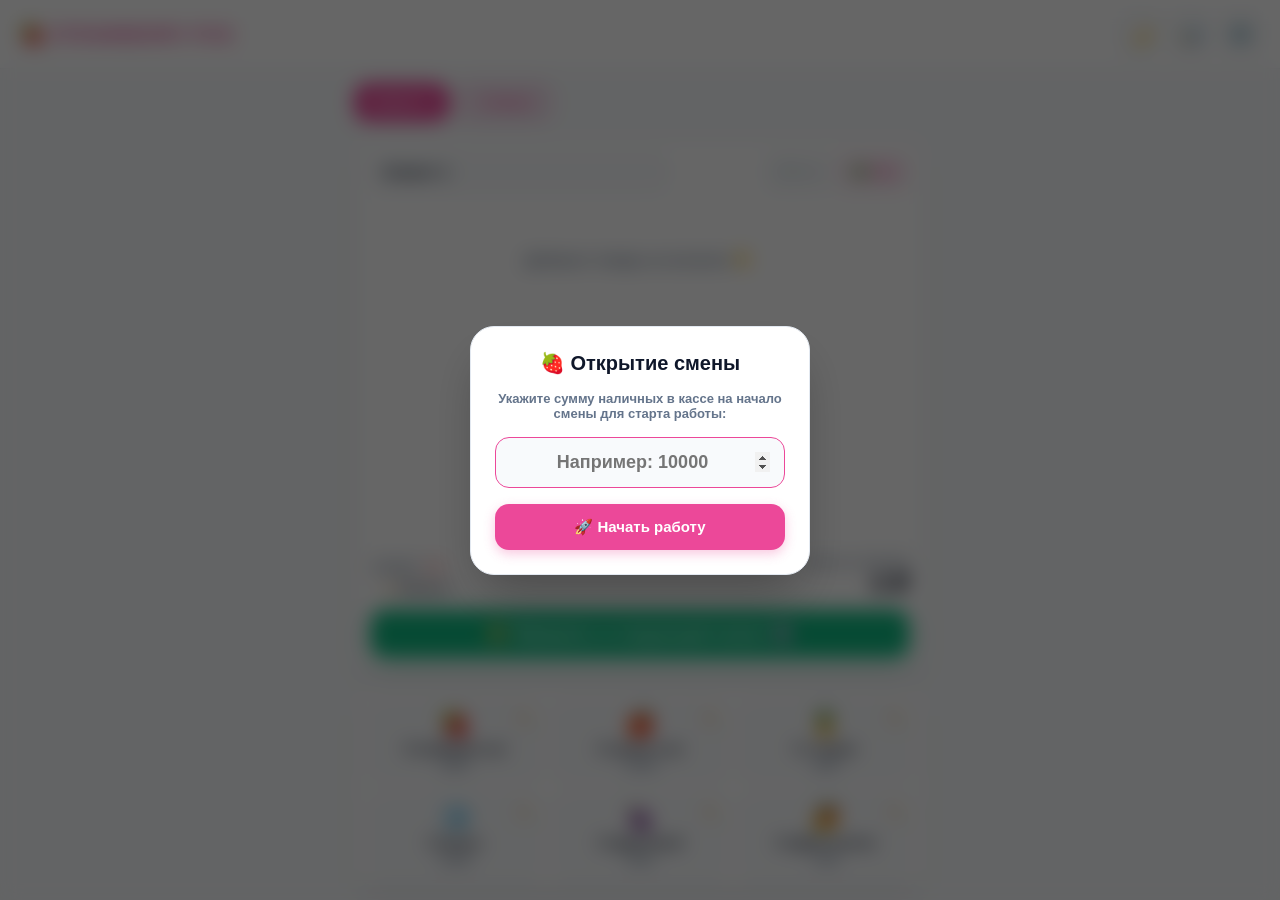
==== commit 309128a2: "Add modal for initial cash input and update state handling" ====
--- a/index.html
+++ b/index.html
@@ -266,6 +266,18 @@
         <div class="catalog-container" id="catalogGrid"></div>
     </div>
 
+    <!-- МОДАЛКА СТАРТА СМЕНЫ (ОБЯЗАТЕЛЬНАЯ НАЧАЛЬНАЯ КАССА) -->
+    <div class="overlay" id="modalStartCashInit" style="display: flex; backdrop-filter: blur(10px);">
+        <div class="modal" style="max-width: 340px;">
+            <div class="modal-title" style="justify-content: center; font-size: 20px;">🍓 Открытие смены</div>
+            <p style="font-size: 13px; color: var(--text-muted); text-align: center; margin-bottom: 16px; font-weight: 600;">
+                Укажите сумму наличных в кассе на начало смены для старта работы:
+            </p>
+            <input type="number" class="input-box" id="initStartCashInput" placeholder="Например: 10000" style="text-align: center; font-size: 18px; font-weight: 800;">
+            <button class="btn-action primary" onclick="confirmStartCashInit()">🚀 Начать работу</button>
+        </div>
+    </div>
+
     <!-- МОДАЛКА ВЕСА / ДОСТАВКИ / БУКЕТА -->
     <div class="overlay" id="modalWeight">
         <div class="modal">
@@ -423,7 +435,7 @@
 
         let state = {
             theme: 'light',
-            startCash: 0,
+            startCash: null,
             expenses: 0,
             apiKey: '',
             activeClient: 0,
@@ -436,9 +448,9 @@
 
         function init() {
             try {
-                const saved = localStorage.getItem('pos_state_v12');
+                const saved = localStorage.getItem('pos_state_v13');
                 if (saved) state = JSON.parse(saved);
-                const savedCat = localStorage.getItem('pos_cat_v12');
+                const savedCat = localStorage.getItem('pos_cat_v13');
                 if (savedCat) catalog = JSON.parse(savedCat);
             } catch(e) {}
 
@@ -446,10 +458,29 @@
             renderClientsBar();
             renderCatalog();
             renderActiveClient();
-        }
-
-        function saveData() { try { localStorage.setItem('pos_state_v12', JSON.stringify(state)); } catch(e) {} }
-        function saveCatalog() { try { localStorage.setItem('pos_cat_v12', JSON.stringify(catalog)); } catch(e) {} }
+
+            // Проверяем, введена ли начальная касса
+            if (state.startCash === null || state.startCash === undefined) {
+                document.getElementById('modalStartCashInit').style.display = 'flex';
+                setTimeout(() => document.getElementById('initStartCashInput').focus(), 100);
+            } else {
+                document.getElementById('modalStartCashInit').style.display = 'none';
+            }
+        }
+
+        function confirmStartCashInit() {
+            let val = parseInt(document.getElementById('initStartCashInput').value);
+            if (isNaN(val) || val < 0) {
+                alert('Пожалуйста, введите корректную сумму начальной кассы');
+                return;
+            }
+            state.startCash = val;
+            saveData();
+            document.getElementById('modalStartCashInit').style.display = 'none';
+        }
+
+        function saveData() { try { localStorage.setItem('pos_state_v13', JSON.stringify(state)); } catch(e) {} }
+        function saveCatalog() { try { localStorage.setItem('pos_cat_v13', JSON.stringify(catalog)); } catch(e) {} }
 
         function applyTheme() {
             document.body.setAttribute('data-theme', state.theme);
@@ -463,7 +494,7 @@
 
         function openModal(id) { 
             if(id === 'modalSettings') {
-                document.getElementById('startCashInput').value = state.startCash || '';
+                document.getElementById('startCashInput').value = state.startCash !== null ? state.startCash : '';
                 document.getElementById('expensesInput').value = state.expenses || '';
                 document.getElementById('apiKeyInput').value = state.apiKey || '';
             }
@@ -844,6 +875,7 @@
             let totalExpenses = state.expenses + totalDeliveryExpenses;
             let netCash = totalCash - totalDeliveryExpenses;
             let totalRevenue = totalCash + totalCard;
+            let startCashVal = state.startCash !== null ? state.startCash : 0;
 
             txt += `\n-------------------\n`;
             if (totalExpenses > 0) {
@@ -859,11 +891,9 @@
             }
 
             txt += `💵 Наличные: ${netCash} руб${totalDeliveryExpenses > 0 ? ` (за минусом доставок: -${totalDeliveryExpenses})` : ''}\n`;
-            if(state.startCash > 0) {
-                txt += `🏦 Начальная касса: ${state.startCash} руб\n`;
-            }
+            txt += `🏦 Начальная касса: ${startCashVal} руб\n`;
             txt += `📱 Переводы/Терминал: ${totalCard} руб\n`;
-            txt += `💰 ИТОГО КАССА: ${totalRevenue - totalExpenses} руб`;
+            txt += `💰 ИТОГО КАССА: ${(totalRevenue - totalExpenses) + startCashVal} руб`;
 
             return txt;
         }
